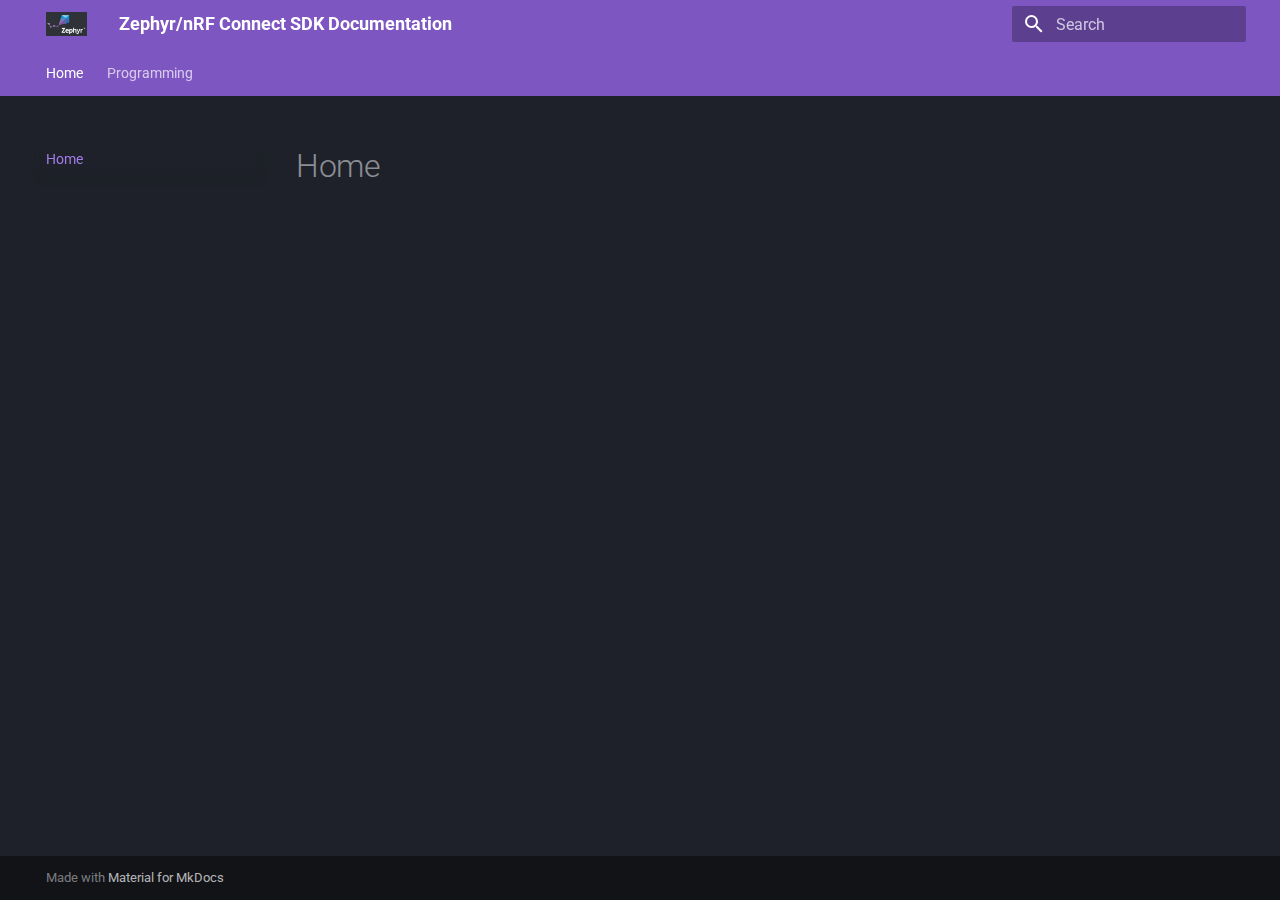
==== index.html @ dddaf0d5 "Deployed 29608a3 with MkDocs version: 1.6.1" ====
<!doctype html>
<html lang="en" class="no-js">
  <head>
    
      <meta charset="utf-8">
      <meta name="viewport" content="width=device-width,initial-scale=1">
      
      
      
      
      
        <link rel="next" href="programming/">
      
      
      <link rel="icon" href="assets/images/favicon.png">
      <meta name="generator" content="mkdocs-1.6.1, mkdocs-material-9.6.5">
    
    
      
        <title>Zephyr/nRF Connect SDK Documentation</title>
      
    
    
      <link rel="stylesheet" href="assets/stylesheets/main.8608ea7d.min.css">
      
        
        <link rel="stylesheet" href="assets/stylesheets/palette.06af60db.min.css">
      
      


    
    
      
    
    
      
        
        
        <link rel="preconnect" href="https://fonts.gstatic.com" crossorigin>
        <link rel="stylesheet" href="https://fonts.googleapis.com/css?family=Roboto:300,300i,400,400i,700,700i%7CRoboto+Mono:400,400i,700,700i&display=fallback">
        <style>:root{--md-text-font:"Roboto";--md-code-font:"Roboto Mono"}</style>
      
    
    
    <script>__md_scope=new URL(".",location),__md_hash=e=>[...e].reduce(((e,_)=>(e<<5)-e+_.charCodeAt(0)),0),__md_get=(e,_=localStorage,t=__md_scope)=>JSON.parse(_.getItem(t.pathname+"."+e)),__md_set=(e,_,t=localStorage,a=__md_scope)=>{try{t.setItem(a.pathname+"."+e,JSON.stringify(_))}catch(e){}}</script>
    
      

    
    
    
  </head>
  
  
    
    
    
    
    
    <body dir="ltr" data-md-color-scheme="slate" data-md-color-primary="deep-purple" data-md-color-accent="teal">
  
    
    <input class="md-toggle" data-md-toggle="drawer" type="checkbox" id="__drawer" autocomplete="off">
    <input class="md-toggle" data-md-toggle="search" type="checkbox" id="__search" autocomplete="off">
    <label class="md-overlay" for="__drawer"></label>
    <div data-md-component="skip">
      
    </div>
    <div data-md-component="announce">
      
    </div>
    
    
      

<header class="md-header" data-md-component="header">
  <nav class="md-header__inner md-grid" aria-label="Header">
    <a href="." title="Zephyr/nRF Connect SDK Documentation" class="md-header__button md-logo" aria-label="Zephyr/nRF Connect SDK Documentation" data-md-component="logo">
      
  <img src="assets/zephyr.jpg" alt="logo">

    </a>
    <label class="md-header__button md-icon" for="__drawer">
      
      <svg xmlns="http://www.w3.org/2000/svg" viewBox="0 0 24 24"><path d="M3 6h18v2H3zm0 5h18v2H3zm0 5h18v2H3z"/></svg>
    </label>
    <div class="md-header__title" data-md-component="header-title">
      <div class="md-header__ellipsis">
        <div class="md-header__topic">
          <span class="md-ellipsis">
            Zephyr/nRF Connect SDK Documentation
          </span>
        </div>
        <div class="md-header__topic" data-md-component="header-topic">
          <span class="md-ellipsis">
            
              Home
            
          </span>
        </div>
      </div>
    </div>
    
      
    
    
    
    
      <label class="md-header__button md-icon" for="__search">
        
        <svg xmlns="http://www.w3.org/2000/svg" viewBox="0 0 24 24"><path d="M9.5 3A6.5 6.5 0 0 1 16 9.5c0 1.61-.59 3.09-1.56 4.23l.27.27h.79l5 5-1.5 1.5-5-5v-.79l-.27-.27A6.52 6.52 0 0 1 9.5 16 6.5 6.5 0 0 1 3 9.5 6.5 6.5 0 0 1 9.5 3m0 2C7 5 5 7 5 9.5S7 14 9.5 14 14 12 14 9.5 12 5 9.5 5"/></svg>
      </label>
      <div class="md-search" data-md-component="search" role="dialog">
  <label class="md-search__overlay" for="__search"></label>
  <div class="md-search__inner" role="search">
    <form class="md-search__form" name="search">
      <input type="text" class="md-search__input" name="query" aria-label="Search" placeholder="Search" autocapitalize="off" autocorrect="off" autocomplete="off" spellcheck="false" data-md-component="search-query" required>
      <label class="md-search__icon md-icon" for="__search">
        
        <svg xmlns="http://www.w3.org/2000/svg" viewBox="0 0 24 24"><path d="M9.5 3A6.5 6.5 0 0 1 16 9.5c0 1.61-.59 3.09-1.56 4.23l.27.27h.79l5 5-1.5 1.5-5-5v-.79l-.27-.27A6.52 6.52 0 0 1 9.5 16 6.5 6.5 0 0 1 3 9.5 6.5 6.5 0 0 1 9.5 3m0 2C7 5 5 7 5 9.5S7 14 9.5 14 14 12 14 9.5 12 5 9.5 5"/></svg>
        
        <svg xmlns="http://www.w3.org/2000/svg" viewBox="0 0 24 24"><path d="M20 11v2H8l5.5 5.5-1.42 1.42L4.16 12l7.92-7.92L13.5 5.5 8 11z"/></svg>
      </label>
      <nav class="md-search__options" aria-label="Search">
        
        <button type="reset" class="md-search__icon md-icon" title="Clear" aria-label="Clear" tabindex="-1">
          
          <svg xmlns="http://www.w3.org/2000/svg" viewBox="0 0 24 24"><path d="M19 6.41 17.59 5 12 10.59 6.41 5 5 6.41 10.59 12 5 17.59 6.41 19 12 13.41 17.59 19 19 17.59 13.41 12z"/></svg>
        </button>
      </nav>
      
    </form>
    <div class="md-search__output">
      <div class="md-search__scrollwrap" tabindex="0" data-md-scrollfix>
        <div class="md-search-result" data-md-component="search-result">
          <div class="md-search-result__meta">
            Initializing search
          </div>
          <ol class="md-search-result__list" role="presentation"></ol>
        </div>
      </div>
    </div>
  </div>
</div>
    
    
  </nav>
  
</header>
    
    <div class="md-container" data-md-component="container">
      
      
        
          
            
<nav class="md-tabs" aria-label="Tabs" data-md-component="tabs">
  <div class="md-grid">
    <ul class="md-tabs__list">
      
        
  
  
    
  
  
    <li class="md-tabs__item md-tabs__item--active">
      <a href="." class="md-tabs__link">
        
  
    
  
  Home

      </a>
    </li>
  

      
        
  
  
  
    <li class="md-tabs__item">
      <a href="programming/" class="md-tabs__link">
        
  
    
  
  Programming

      </a>
    </li>
  

      
    </ul>
  </div>
</nav>
          
        
      
      <main class="md-main" data-md-component="main">
        <div class="md-main__inner md-grid">
          
            
              
              <div class="md-sidebar md-sidebar--primary" data-md-component="sidebar" data-md-type="navigation" >
                <div class="md-sidebar__scrollwrap">
                  <div class="md-sidebar__inner">
                    


  


  

<nav class="md-nav md-nav--primary md-nav--lifted md-nav--integrated" aria-label="Navigation" data-md-level="0">
  <label class="md-nav__title" for="__drawer">
    <a href="." title="Zephyr/nRF Connect SDK Documentation" class="md-nav__button md-logo" aria-label="Zephyr/nRF Connect SDK Documentation" data-md-component="logo">
      
  <img src="assets/zephyr.jpg" alt="logo">

    </a>
    Zephyr/nRF Connect SDK Documentation
  </label>
  
  <ul class="md-nav__list" data-md-scrollfix>
    
      
      
  
  
    
  
  
  
    <li class="md-nav__item md-nav__item--active">
      
      <input class="md-nav__toggle md-toggle" type="checkbox" id="__toc">
      
      
      
      <a href="." class="md-nav__link md-nav__link--active">
        
  
  <span class="md-ellipsis">
    Home
    
  </span>
  

      </a>
      
    </li>
  

    
      
      
  
  
  
  
    <li class="md-nav__item">
      <a href="programming/" class="md-nav__link">
        
  
  <span class="md-ellipsis">
    Programming
    
  </span>
  

      </a>
    </li>
  

    
  </ul>
</nav>
                  </div>
                </div>
              </div>
            
            
          
          
            <div class="md-content" data-md-component="content">
              <article class="md-content__inner md-typeset">
                
                  



  <h1>Home</h1>














                
              </article>
            </div>
          
          
<script>var target=document.getElementById(location.hash.slice(1));target&&target.name&&(target.checked=target.name.startsWith("__tabbed_"))</script>
        </div>
        
      </main>
      
        <footer class="md-footer">
  
  <div class="md-footer-meta md-typeset">
    <div class="md-footer-meta__inner md-grid">
      <div class="md-copyright">
  
  
    Made with
    <a href="https://squidfunk.github.io/mkdocs-material/" target="_blank" rel="noopener">
      Material for MkDocs
    </a>
  
</div>
      
    </div>
  </div>
</footer>
      
    </div>
    <div class="md-dialog" data-md-component="dialog">
      <div class="md-dialog__inner md-typeset"></div>
    </div>
    
    
    <script id="__config" type="application/json">{"base": ".", "features": ["navigation.tabs", "navigation.expand", "toc.integrate", "content.code.copy", "content.code.select"], "search": "assets/javascripts/workers/search.f8cc74c7.min.js", "translations": {"clipboard.copied": "Copied to clipboard", "clipboard.copy": "Copy to clipboard", "search.result.more.one": "1 more on this page", "search.result.more.other": "# more on this page", "search.result.none": "No matching documents", "search.result.one": "1 matching document", "search.result.other": "# matching documents", "search.result.placeholder": "Type to start searching", "search.result.term.missing": "Missing", "select.version": "Select version"}}</script>
    
    
      <script src="assets/javascripts/bundle.f1b6f286.min.js"></script>
      
    
  </body>
</html>
---- assets/stylesheets/main.8608ea7d.min.css ----
@charset "UTF-8";html{-webkit-text-size-adjust:none;-moz-text-size-adjust:none;text-size-adjust:none;box-sizing:border-box}*,:after,:before{box-sizing:inherit}@media (prefers-reduced-motion){*,:after,:before{transition:none!important}}body{margin:0}a,button,input,label{-webkit-tap-highlight-color:transparent}a{color:inherit;text-decoration:none}hr{border:0;box-sizing:initial;display:block;height:.05rem;overflow:visible;padding:0}small{font-size:80%}sub,sup{line-height:1em}img{border-style:none}table{border-collapse:initial;border-spacing:0}td,th{font-weight:400;vertical-align:top}button{background:#0000;border:0;font-family:inherit;font-size:inherit;margin:0;padding:0}input{border:0;outline:none}:root{--md-primary-fg-color:#4051b5;--md-primary-fg-color--light:#5d6cc0;--md-primary-fg-color--dark:#303fa1;--md-primary-bg-color:#fff;--md-primary-bg-color--light:#ffffffb3;--md-accent-fg-color:#526cfe;--md-accent-fg-color--transparent:#526cfe1a;--md-accent-bg-color:#fff;--md-accent-bg-color--light:#ffffffb3}[data-md-color-scheme=default]{color-scheme:light}[data-md-color-scheme=default] img[src$="#gh-dark-mode-only"],[data-md-color-scheme=default] img[src$="#only-dark"]{display:none}:root,[data-md-color-scheme=default]{--md-hue:225deg;--md-default-fg-color:#000000de;--md-default-fg-color--light:#0000008a;--md-default-fg-color--lighter:#00000052;--md-default-fg-color--lightest:#00000012;--md-default-bg-color:#fff;--md-default-bg-color--light:#ffffffb3;--md-default-bg-color--lighter:#ffffff4d;--md-default-bg-color--lightest:#ffffff1f;--md-code-fg-color:#36464e;--md-code-bg-color:#f5f5f5;--md-code-hl-color:#4287ff;--md-code-hl-color--light:#4287ff1a;--md-code-hl-number-color:#d52a2a;--md-code-hl-special-color:#db1457;--md-code-hl-function-color:#a846b9;--md-code-hl-constant-color:#6e59d9;--md-code-hl-keyword-color:#3f6ec6;--md-code-hl-string-color:#1c7d4d;--md-code-hl-name-color:var(--md-code-fg-color);--md-code-hl-operator-color:var(--md-default-fg-color--light);--md-code-hl-punctuation-color:var(--md-default-fg-color--light);--md-code-hl-comment-color:var(--md-default-fg-color--light);--md-code-hl-generic-color:var(--md-default-fg-color--light);--md-code-hl-variable-color:var(--md-default-fg-color--light);--md-typeset-color:var(--md-default-fg-color);--md-typeset-a-color:var(--md-primary-fg-color);--md-typeset-del-color:#f5503d26;--md-typeset-ins-color:#0bd57026;--md-typeset-kbd-color:#fafafa;--md-typeset-kbd-accent-color:#fff;--md-typeset-kbd-border-color:#b8b8b8;--md-typeset-mark-color:#ffff0080;--md-typeset-table-color:#0000001f;--md-typeset-table-color--light:rgba(0,0,0,.035);--md-admonition-fg-color:var(--md-default-fg-color);--md-admonition-bg-color:var(--md-default-bg-color);--md-warning-fg-color:#000000de;--md-warning-bg-color:#ff9;--md-footer-fg-color:#fff;--md-footer-fg-color--light:#ffffffb3;--md-footer-fg-color--lighter:#ffffff73;--md-footer-bg-color:#000000de;--md-footer-bg-color--dark:#00000052;--md-shadow-z1:0 0.2rem 0.5rem #0000000d,0 0 0.05rem #0000001a;--md-shadow-z2:0 0.2rem 0.5rem #0000001a,0 0 0.05rem #00000040;--md-shadow-z3:0 0.2rem 0.5rem #0003,0 0 0.05rem #00000059}.md-icon svg{fill:currentcolor;display:block;height:1.2rem;width:1.2rem}body{-webkit-font-smoothing:antialiased;-moz-osx-font-smoothing:grayscale;--md-text-font-family:var(--md-text-font,_),-apple-system,BlinkMacSystemFont,Helvetica,Arial,sans-serif;--md-code-font-family:var(--md-code-font,_),SFMono-Regular,Consolas,Menlo,monospace}aside,body,input{font-feature-settings:"kern","liga";color:var(--md-typeset-color);font-family:var(--md-text-font-family)}code,kbd,pre{font-feature-settings:"kern";font-family:var(--md-code-font-family)}:root{--md-typeset-table-sort-icon:url('data:image/svg+xml;charset=utf-8,<svg xmlns="http://www.w3.org/2000/svg" viewBox="0 0 24 24"><path d="m18 21-4-4h3V7h-3l4-4 4 4h-3v10h3M2 19v-2h10v2M2 13v-2h7v2M2 7V5h4v2z"/></svg>');--md-typeset-table-sort-icon--asc:url('data:image/svg+xml;charset=utf-8,<svg xmlns="http://www.w3.org/2000/svg" viewBox="0 0 24 24"><path d="M19 17h3l-4 4-4-4h3V3h2M2 17h10v2H2M6 5v2H2V5m0 6h7v2H2z"/></svg>');--md-typeset-table-sort-icon--desc:url('data:image/svg+xml;charset=utf-8,<svg xmlns="http://www.w3.org/2000/svg" viewBox="0 0 24 24"><path d="M19 7h3l-4-4-4 4h3v14h2M2 17h10v2H2M6 5v2H2V5m0 6h7v2H2z"/></svg>')}.md-typeset{-webkit-print-color-adjust:exact;color-adjust:exact;font-size:.8rem;line-height:1.6;overflow-wrap:break-word}@media print{.md-typeset{font-size:.68rem}}.md-typeset blockquote,.md-typeset dl,.md-typeset figure,.md-typeset ol,.md-typeset pre,.md-typeset ul{margin-bottom:1em;margin-top:1em}.md-typeset h1{color:var(--md-default-fg-color--light);font-size:2em;line-height:1.3;margin:0 0 1.25em}.md-typeset h1,.md-typeset h2{font-weight:300;letter-spacing:-.01em}.md-typeset h2{font-size:1.5625em;line-height:1.4;margin:1.6em 0 .64em}.md-typeset h3{font-size:1.25em;font-weight:400;letter-spacing:-.01em;line-height:1.5;margin:1.6em 0 .8em}.md-typeset h2+h3{margin-top:.8em}.md-typeset h4{font-weight:700;letter-spacing:-.01em;margin:1em 0}.md-typeset h5,.md-typeset h6{color:var(--md-default-fg-color--light);font-size:.8em;font-weight:700;letter-spacing:-.01em;margin:1.25em 0}.md-typeset h5{text-transform:uppercase}.md-typeset h5 code{text-transform:none}.md-typeset hr{border-bottom:.05rem solid var(--md-default-fg-color--lightest);display:flow-root;margin:1.5em 0}.md-typeset a{color:var(--md-typeset-a-color);word-break:break-word}.md-typeset a,.md-typeset a:before{transition:color 125ms}.md-typeset a:focus,.md-typeset a:hover{color:var(--md-accent-fg-color)}.md-typeset a:focus code,.md-typeset a:hover code{background-color:var(--md-accent-fg-color--transparent)}.md-typeset a code{color:currentcolor;transition:background-color 125ms}.md-typeset a.focus-visible{outline-color:var(--md-accent-fg-color);outline-offset:.2rem}.md-typeset code,.md-typeset kbd,.md-typeset pre{color:var(--md-code-fg-color);direction:ltr;font-variant-ligatures:none}@media print{.md-typeset code,.md-typeset kbd,.md-typeset pre{white-space:pre-wrap}}.md-typeset code{background-color:var(--md-code-bg-color);border-radius:.1rem;-webkit-box-decoration-break:clone;box-decoration-break:clone;font-size:.85em;padding:0 .2941176471em;word-break:break-word}.md-typeset code:not(.focus-visible){-webkit-tap-highlight-color:transparent;outline:none}.md-typeset pre{display:flow-root;line-height:1.4;position:relative}.md-typeset pre>code{-webkit-box-decoration-break:slice;box-decoration-break:slice;box-shadow:none;display:block;margin:0;outline-color:var(--md-accent-fg-color);overflow:auto;padding:.7720588235em 1.1764705882em;scrollbar-color:var(--md-default-fg-color--lighter) #0000;scrollbar-width:thin;touch-action:auto;word-break:normal}.md-typeset pre>code:hover{scrollbar-color:var(--md-accent-fg-color) #0000}.md-typeset pre>code::-webkit-scrollbar{height:.2rem;width:.2rem}.md-typeset pre>code::-webkit-scrollbar-thumb{background-color:var(--md-default-fg-color--lighter)}.md-typeset pre>code::-webkit-scrollbar-thumb:hover{background-color:var(--md-accent-fg-color)}.md-typeset kbd{background-color:var(--md-typeset-kbd-color);border-radius:.1rem;box-shadow:0 .1rem 0 .05rem var(--md-typeset-kbd-border-color),0 .1rem 0 var(--md-typeset-kbd-border-color),0 -.1rem .2rem var(--md-typeset-kbd-accent-color) inset;color:var(--md-default-fg-color);display:inline-block;font-size:.75em;padding:0 .6666666667em;vertical-align:text-top;word-break:break-word}.md-typeset mark{background-color:var(--md-typeset-mark-color);-webkit-box-decoration-break:clone;box-decoration-break:clone;color:inherit;word-break:break-word}.md-typeset abbr{border-bottom:.05rem dotted var(--md-default-fg-color--light);cursor:help;text-decoration:none}.md-typeset small{opacity:.75}[dir=ltr] .md-typeset sub,[dir=ltr] .md-typeset sup{margin-left:.078125em}[dir=rtl] .md-typeset sub,[dir=rtl] .md-typeset sup{margin-right:.078125em}[dir=ltr] .md-typeset blockquote{padding-left:.6rem}[dir=rtl] .md-typeset blockquote{padding-right:.6rem}[dir=ltr] .md-typeset blockquote{border-left:.2rem solid var(--md-default-fg-color--lighter)}[dir=rtl] .md-typeset blockquote{border-right:.2rem solid var(--md-default-fg-color--lighter)}.md-typeset blockquote{color:var(--md-default-fg-color--light);margin-left:0;margin-right:0}.md-typeset ul{list-style-type:disc}.md-typeset ul[type]{list-style-type:revert-layer}[dir=ltr] .md-typeset ol,[dir=ltr] .md-typeset ul{margin-left:.625em}[dir=rtl] .md-typeset ol,[dir=rtl] .md-typeset ul{margin-right:.625em}.md-typeset ol,.md-typeset ul{padding:0}.md-typeset ol:not([hidden]),.md-typeset ul:not([hidden]){display:flow-root}.md-typeset ol ol,.md-typeset ul ol{list-style-type:lower-alpha}.md-typeset ol ol ol,.md-typeset ul ol ol{list-style-type:lower-roman}.md-typeset ol ol ol ol,.md-typeset ul ol ol ol{list-style-type:upper-alpha}.md-typeset ol ol ol ol ol,.md-typeset ul ol ol ol ol{list-style-type:upper-roman}.md-typeset ol[type],.md-typeset ul[type]{list-style-type:revert-layer}[dir=ltr] .md-typeset ol li,[dir=ltr] .md-typeset ul li{margin-left:1.25em}[dir=rtl] .md-typeset ol li,[dir=rtl] .md-typeset ul li{margin-right:1.25em}.md-typeset ol li,.md-typeset ul li{margin-bottom:.5em}.md-typeset ol li blockquote,.md-typeset ol li p,.md-typeset ul li blockquote,.md-typeset ul li p{margin:.5em 0}.md-typeset ol li:last-child,.md-typeset ul li:last-child{margin-bottom:0}[dir=ltr] .md-typeset ol li ol,[dir=ltr] .md-typeset ol li ul,[dir=ltr] .md-typeset ul li ol,[dir=ltr] .md-typeset ul li ul{margin-left:.625em}[dir=rtl] .md-typeset ol li ol,[dir=rtl] .md-typeset ol li ul,[dir=rtl] .md-typeset ul li ol,[dir=rtl] .md-typeset ul li ul{margin-right:.625em}.md-typeset ol li ol,.md-typeset ol li ul,.md-typeset ul li ol,.md-typeset ul li ul{margin-bottom:.5em;margin-top:.5em}[dir=ltr] .md-typeset dd{margin-left:1.875em}[dir=rtl] .md-typeset dd{margin-right:1.875em}.md-typeset dd{margin-bottom:1.5em;margin-top:1em}.md-typeset img,.md-typeset svg,.md-typeset video{height:auto;max-width:100%}.md-typeset img[align=left]{margin:1em 1em 1em 0}.md-typeset img[align=right]{margin:1em 0 1em 1em}.md-typeset img[align]:only-child{margin-top:0}.md-typeset figure{display:flow-root;margin:1em auto;max-width:100%;text-align:center;width:-moz-fit-content;width:fit-content}.md-typeset figure img{display:block;margin:0 auto}.md-typeset figcaption{font-style:italic;margin:1em auto;max-width:24rem}.md-typeset iframe{max-width:100%}.md-typeset table:not([class]){background-color:var(--md-default-bg-color);border:.05rem solid var(--md-typeset-table-color);border-radius:.1rem;display:inline-block;font-size:.64rem;max-width:100%;overflow:auto;touch-action:auto}@media print{.md-typeset table:not([class]){display:table}}.md-typeset table:not([class])+*{margin-top:1.5em}.md-typeset table:not([class]) td>:first-child,.md-typeset table:not([class]) th>:first-child{margin-top:0}.md-typeset table:not([class]) td>:last-child,.md-typeset table:not([class]) th>:last-child{margin-bottom:0}.md-typeset table:not([class]) td:not([align]),.md-typeset table:not([class]) th:not([align]){text-align:left}[dir=rtl] .md-typeset table:not([class]) td:not([align]),[dir=rtl] .md-typeset table:not([class]) th:not([align]){text-align:right}.md-typeset table:not([class]) th{font-weight:700;min-width:5rem;padding:.9375em 1.25em;vertical-align:top}.md-typeset table:not([class]) td{border-top:.05rem solid var(--md-typeset-table-color);padding:.9375em 1.25em;vertical-align:top}.md-typeset table:not([class]) tbody tr{transition:background-color 125ms}.md-typeset table:not([class]) tbody tr:hover{background-color:var(--md-typeset-table-color--light);box-shadow:0 .05rem 0 var(--md-default-bg-color) inset}.md-typeset table:not([class]) a{word-break:normal}.md-typeset table th[role=columnheader]{cursor:pointer}[dir=ltr] .md-typeset table th[role=columnheader]:after{margin-left:.5em}[dir=rtl] .md-typeset table th[role=columnheader]:after{margin-right:.5em}.md-typeset table th[role=columnheader]:after{content:"";display:inline-block;height:1.2em;-webkit-mask-image:var(--md-typeset-table-sort-icon);mask-image:var(--md-typeset-table-sort-icon);-webkit-mask-repeat:no-repeat;mask-repeat:no-repeat;-webkit-mask-size:contain;mask-size:contain;transition:background-color 125ms;vertical-align:text-bottom;width:1.2em}.md-typeset table th[role=columnheader]:hover:after{background-color:var(--md-default-fg-color--lighter)}.md-typeset table th[role=columnheader][aria-sort=ascending]:after{background-color:var(--md-default-fg-color--light);-webkit-mask-image:var(--md-typeset-table-sort-icon--asc);mask-image:var(--md-typeset-table-sort-icon--asc)}.md-typeset table th[role=columnheader][aria-sort=descending]:after{background-color:var(--md-default-fg-color--light);-webkit-mask-image:var(--md-typeset-table-sort-icon--desc);mask-image:var(--md-typeset-table-sort-icon--desc)}.md-typeset__scrollwrap{margin:1em -.8rem;overflow-x:auto;touch-action:auto}.md-typeset__table{display:inline-block;margin-bottom:.5em;padding:0 .8rem}@media print{.md-typeset__table{display:block}}html .md-typeset__table table{display:table;margin:0;overflow:hidden;width:100%}@media screen and (max-width:44.984375em){.md-content__inner>pre{margin:1em -.8rem}.md-content__inner>pre code{border-radius:0}}.md-typeset .md-author{border-radius:100%;display:block;flex-shrink:0;height:1.6rem;overflow:hidden;position:relative;transition:color 125ms,transform 125ms;width:1.6rem}.md-typeset .md-author img{display:block}.md-typeset .md-author--more{background:var(--md-default-fg-color--lightest);color:var(--md-default-fg-color--lighter);font-size:.6rem;font-weight:700;line-height:1.6rem;text-align:center}.md-typeset .md-author--long{height:2.4rem;width:2.4rem}.md-typeset a.md-author{transform:scale(1)}.md-typeset a.md-author img{border-radius:100%;filter:grayscale(100%) opacity(75%);transition:filter 125ms}.md-typeset a.md-author:focus,.md-typeset a.md-author:hover{transform:scale(1.1);z-index:1}.md-typeset a.md-author:focus img,.md-typeset a.md-author:hover img{filter:grayscale(0)}.md-banner{background-color:var(--md-footer-bg-color);color:var(--md-footer-fg-color);overflow:auto}@media print{.md-banner{display:none}}.md-banner--warning{background-color:var(--md-warning-bg-color);color:var(--md-warning-fg-color)}.md-banner__inner{font-size:.7rem;margin:.6rem auto;padding:0 .8rem}[dir=ltr] .md-banner__button{float:right}[dir=rtl] .md-banner__button{float:left}.md-banner__button{color:inherit;cursor:pointer;transition:opacity .25s}.no-js .md-banner__button{display:none}.md-banner__button:hover{opacity:.7}html{font-size:125%;height:100%;overflow-x:hidden}@media screen and (min-width:100em){html{font-size:137.5%}}@media screen and (min-width:125em){html{font-size:150%}}body{background-color:var(--md-default-bg-color);display:flex;flex-direction:column;font-size:.5rem;min-height:100%;position:relative;width:100%}@media print{body{display:block}}@media screen and (max-width:59.984375em){body[data-md-scrolllock]{position:fixed}}.md-grid{margin-left:auto;margin-right:auto;max-width:61rem}.md-container{display:flex;flex-direction:column;flex-grow:1}@media print{.md-container{display:block}}.md-main{flex-grow:1}.md-main__inner{display:flex;height:100%;margin-top:1.5rem}.md-ellipsis{overflow:hidden;text-overflow:ellipsis}.md-toggle{display:none}.md-option{height:0;opacity:0;position:absolute;width:0}.md-option:checked+label:not([hidden]){display:block}.md-option.focus-visible+label{outline-color:var(--md-accent-fg-color);outline-style:auto}.md-skip{background-color:var(--md-default-fg-color);border-radius:.1rem;color:var(--md-default-bg-color);font-size:.64rem;margin:.5rem;opacity:0;outline-color:var(--md-accent-fg-color);padding:.3rem .5rem;position:fixed;transform:translateY(.4rem);z-index:-1}.md-skip:focus{opacity:1;transform:translateY(0);transition:transform .25s cubic-bezier(.4,0,.2,1),opacity 175ms 75ms;z-index:10}@page{margin:25mm}:root{--md-clipboard-icon:url('data:image/svg+xml;charset=utf-8,<svg xmlns="http://www.w3.org/2000/svg" viewBox="0 0 24 24"><path d="M19 21H8V7h11m0-2H8a2 2 0 0 0-2 2v14a2 2 0 0 0 2 2h11a2 2 0 0 0 2-2V7a2 2 0 0 0-2-2m-3-4H4a2 2 0 0 0-2 2v14h2V3h12z"/></svg>')}.md-clipboard{border-radius:.1rem;color:var(--md-default-fg-color--lightest);cursor:pointer;height:1.5em;outline-color:var(--md-accent-fg-color);outline-offset:.1rem;position:absolute;right:.5em;top:.5em;transition:color .25s;width:1.5em;z-index:1}@media print{.md-clipboard{display:none}}.md-clipboard:not(.focus-visible){-webkit-tap-highlight-color:transparent;outline:none}:hover>.md-clipboard{color:var(--md-default-fg-color--light)}.md-clipboard:focus,.md-clipboard:hover{color:var(--md-accent-fg-color)}.md-clipboard:after{background-color:currentcolor;content:"";display:block;height:1.125em;margin:0 auto;-webkit-mask-image:var(--md-clipboard-icon);mask-image:var(--md-clipboard-icon);-webkit-mask-position:center;mask-position:center;-webkit-mask-repeat:no-repeat;mask-repeat:no-repeat;-webkit-mask-size:contain;mask-size:contain;width:1.125em}.md-clipboard--inline{cursor:pointer}.md-clipboard--inline code{transition:color .25s,background-color .25s}.md-clipboard--inline:focus code,.md-clipboard--inline:hover code{background-color:var(--md-accent-fg-color--transparent);color:var(--md-accent-fg-color)}.md-typeset .md-code__content{display:grid}@keyframes consent{0%{opacity:0;transform:translateY(100%)}to{opacity:1;transform:translateY(0)}}@keyframes overlay{0%{opacity:0}to{opacity:1}}.md-consent__overlay{animation:overlay .25s both;-webkit-backdrop-filter:blur(.1rem);backdrop-filter:blur(.1rem);background-color:#0000008a;height:100%;opacity:1;position:fixed;top:0;width:100%;z-index:5}.md-consent__inner{animation:consent .5s cubic-bezier(.1,.7,.1,1) both;background-color:var(--md-default-bg-color);border:0;border-radius:.1rem;bottom:0;box-shadow:0 0 .2rem #0000001a,0 .2rem .4rem #0003;max-height:100%;overflow:auto;padding:0;position:fixed;width:100%;z-index:5}.md-consent__form{padding:.8rem}.md-consent__settings{display:none;margin:1em 0}input:checked+.md-consent__settings{display:block}.md-consent__controls{margin-bottom:.8rem}.md-typeset .md-consent__controls .md-button{display:inline}@media screen and (max-width:44.984375em){.md-typeset .md-consent__controls .md-button{display:block;margin-top:.4rem;text-align:center;width:100%}}.md-consent label{cursor:pointer}.md-content{flex-grow:1;min-width:0}.md-content__inner{margin:0 .8rem 1.2rem;padding-top:.6rem}@media screen and (min-width:76.25em){[dir=ltr] .md-sidebar--primary:not([hidden])~.md-content>.md-content__inner{margin-left:1.2rem}[dir=ltr] .md-sidebar--secondary:not([hidden])~.md-content>.md-content__inner,[dir=rtl] .md-sidebar--primary:not([hidden])~.md-content>.md-content__inner{margin-right:1.2rem}[dir=rtl] .md-sidebar--secondary:not([hidden])~.md-content>.md-content__inner{margin-left:1.2rem}}.md-content__inner:before{content:"";display:block;height:.4rem}.md-content__inner>:last-child{margin-bottom:0}[dir=ltr] .md-content__button{float:right}[dir=rtl] .md-content__button{float:left}[dir=ltr] .md-content__button{margin-left:.4rem}[dir=rtl] .md-content__button{margin-right:.4rem}.md-content__button{margin:.4rem 0;padding:0}@media print{.md-content__button{display:none}}.md-typeset .md-content__button{color:var(--md-default-fg-color--lighter)}.md-content__button svg{display:inline;vertical-align:top}[dir=rtl] .md-content__button svg{transform:scaleX(-1)}[dir=ltr] .md-dialog{right:.8rem}[dir=rtl] .md-dialog{left:.8rem}.md-dialog{background-color:var(--md-default-fg-color);border-radius:.1rem;bottom:.8rem;box-shadow:var(--md-shadow-z3);min-width:11.1rem;opacity:0;padding:.4rem .6rem;pointer-events:none;position:fixed;transform:translateY(100%);transition:transform 0ms .4s,opacity .4s;z-index:4}@media print{.md-dialog{display:none}}.md-dialog--active{opacity:1;pointer-events:auto;transform:translateY(0);transition:transform .4s cubic-bezier(.075,.85,.175,1),opacity .4s}.md-dialog__inner{color:var(--md-default-bg-color);font-size:.7rem}.md-feedback{margin:2em 0 1em;text-align:center}.md-feedback fieldset{border:none;margin:0;padding:0}.md-feedback__title{font-weight:700;margin:1em auto}.md-feedback__inner{position:relative}.md-feedback__list{display:flex;flex-wrap:wrap;place-content:baseline center;position:relative}.md-feedback__list:hover .md-icon:not(:disabled){color:var(--md-default-fg-color--lighter)}:disabled .md-feedback__list{min-height:1.8rem}.md-feedback__icon{color:var(--md-default-fg-color--light);cursor:pointer;flex-shrink:0;margin:0 .1rem;transition:color 125ms}.md-feedback__icon:not(:disabled).md-icon:hover{color:var(--md-accent-fg-color)}.md-feedback__icon:disabled{color:var(--md-default-fg-color--lightest);pointer-events:none}.md-feedback__note{opacity:0;position:relative;transform:translateY(.4rem);transition:transform .4s cubic-bezier(.1,.7,.1,1),opacity .15s}.md-feedback__note>*{margin:0 auto;max-width:16rem}:disabled .md-feedback__note{opacity:1;transform:translateY(0)}@media print{.md-feedback{display:none}}.md-footer{background-color:var(--md-footer-bg-color);color:var(--md-footer-fg-color)}@media print{.md-footer{display:none}}.md-footer__inner{justify-content:space-between;overflow:auto;padding:.2rem}.md-footer__inner:not([hidden]){display:flex}.md-footer__link{align-items:end;display:flex;flex-grow:0.01;margin-bottom:.4rem;margin-top:1rem;max-width:100%;outline-color:var(--md-accent-fg-color);overflow:hidden;transition:opacity .25s}.md-footer__link:focus,.md-footer__link:hover{opacity:.7}[dir=rtl] .md-footer__link svg{transform:scaleX(-1)}@media screen and (max-width:44.984375em){.md-footer__link--prev{flex-shrink:0}.md-footer__link--prev .md-footer__title{display:none}}[dir=ltr] .md-footer__link--next{margin-left:auto}[dir=rtl] .md-footer__link--next{margin-right:auto}.md-footer__link--next{text-align:right}[dir=rtl] .md-footer__link--next{text-align:left}.md-footer__title{flex-grow:1;font-size:.9rem;margin-bottom:.7rem;max-width:calc(100% - 2.4rem);padding:0 1rem;white-space:nowrap}.md-footer__button{margin:.2rem;padding:.4rem}.md-footer__direction{font-size:.64rem;opacity:.7}.md-footer-meta{background-color:var(--md-footer-bg-color--dark)}.md-footer-meta__inner{display:flex;flex-wrap:wrap;justify-content:space-between;padding:.2rem}html .md-footer-meta.md-typeset a{color:var(--md-footer-fg-color--light)}html .md-footer-meta.md-typeset a:focus,html .md-footer-meta.md-typeset a:hover{color:var(--md-footer-fg-color)}.md-copyright{color:var(--md-footer-fg-color--lighter);font-size:.64rem;margin:auto .6rem;padding:.4rem 0;width:100%}@media screen and (min-width:45em){.md-copyright{width:auto}}.md-copyright__highlight{color:var(--md-footer-fg-color--light)}.md-social{display:inline-flex;gap:.2rem;margin:0 .4rem;padding:.2rem 0 .6rem}@media screen and (min-width:45em){.md-social{padding:.6rem 0}}.md-social__link{display:inline-block;height:1.6rem;text-align:center;width:1.6rem}.md-social__link:before{line-height:1.9}.md-social__link svg{fill:currentcolor;max-height:.8rem;vertical-align:-25%}.md-typeset .md-button{border:.1rem solid;border-radius:.1rem;color:var(--md-primary-fg-color);cursor:pointer;display:inline-block;font-weight:700;padding:.625em 2em;transition:color 125ms,background-color 125ms,border-color 125ms}.md-typeset .md-button--primary{background-color:var(--md-primary-fg-color);border-color:var(--md-primary-fg-color);color:var(--md-primary-bg-color)}.md-typeset .md-button:focus,.md-typeset .md-button:hover{background-color:var(--md-accent-fg-color);border-color:var(--md-accent-fg-color);color:var(--md-accent-bg-color)}[dir=ltr] .md-typeset .md-input{border-top-left-radius:.1rem}[dir=ltr] .md-typeset .md-input,[dir=rtl] .md-typeset .md-input{border-top-right-radius:.1rem}[dir=rtl] .md-typeset .md-input{border-top-left-radius:.1rem}.md-typeset .md-input{border-bottom:.1rem solid var(--md-default-fg-color--lighter);box-shadow:var(--md-shadow-z1);font-size:.8rem;height:1.8rem;padding:0 .6rem;transition:border .25s,box-shadow .25s}.md-typeset .md-input:focus,.md-typeset .md-input:hover{border-bottom-color:var(--md-accent-fg-color);box-shadow:var(--md-shadow-z2)}.md-typeset .md-input--stretch{width:100%}.md-header{background-color:var(--md-primary-fg-color);box-shadow:0 0 .2rem #0000,0 .2rem .4rem #0000;color:var(--md-primary-bg-color);display:block;left:0;position:sticky;right:0;top:0;z-index:4}@media print{.md-header{display:none}}.md-header[hidden]{transform:translateY(-100%);transition:transform .25s cubic-bezier(.8,0,.6,1),box-shadow .25s}.md-header--shadow{box-shadow:0 0 .2rem #0000001a,0 .2rem .4rem #0003;transition:transform .25s cubic-bezier(.1,.7,.1,1),box-shadow .25s}.md-header__inner{align-items:center;display:flex;padding:0 .2rem}.md-header__button{color:currentcolor;cursor:pointer;margin:.2rem;outline-color:var(--md-accent-fg-color);padding:.4rem;position:relative;transition:opacity .25s;vertical-align:middle;z-index:1}.md-header__button:hover{opacity:.7}.md-header__button:not([hidden]){display:inline-block}.md-header__button:not(.focus-visible){-webkit-tap-highlight-color:transparent;outline:none}.md-header__button.md-logo{margin:.2rem;padding:.4rem}@media screen and (max-width:76.234375em){.md-header__button.md-logo{display:none}}.md-header__button.md-logo img,.md-header__button.md-logo svg{fill:currentcolor;display:block;height:1.2rem;width:auto}@media screen and (min-width:60em){.md-header__button[for=__search]{display:none}}.no-js .md-header__button[for=__search]{display:none}[dir=rtl] .md-header__button[for=__search] svg{transform:scaleX(-1)}@media screen and (min-width:76.25em){.md-header__button[for=__drawer]{display:none}}.md-header__topic{display:flex;max-width:100%;position:absolute;transition:transform .4s cubic-bezier(.1,.7,.1,1),opacity .15s;white-space:nowrap}.md-header__topic+.md-header__topic{opacity:0;pointer-events:none;transform:translateX(1.25rem);transition:transform .4s cubic-bezier(1,.7,.1,.1),opacity .15s;z-index:-1}[dir=rtl] .md-header__topic+.md-header__topic{transform:translateX(-1.25rem)}.md-header__topic:first-child{font-weight:700}[dir=ltr] .md-header__title{margin-left:1rem;margin-right:.4rem}[dir=rtl] .md-header__title{margin-left:.4rem;margin-right:1rem}.md-header__title{flex-grow:1;font-size:.9rem;height:2.4rem;line-height:2.4rem}.md-header__title--active .md-header__topic{opacity:0;pointer-events:none;transform:translateX(-1.25rem);transition:transform .4s cubic-bezier(1,.7,.1,.1),opacity .15s;z-index:-1}[dir=rtl] .md-header__title--active .md-header__topic{transform:translateX(1.25rem)}.md-header__title--active .md-header__topic+.md-header__topic{opacity:1;pointer-events:auto;transform:translateX(0);transition:transform .4s cubic-bezier(.1,.7,.1,1),opacity .15s;z-index:0}.md-header__title>.md-header__ellipsis{height:100%;position:relative;width:100%}.md-header__option{display:flex;flex-shrink:0;max-width:100%;transition:max-width 0ms .25s,opacity .25s .25s;white-space:nowrap}[data-md-toggle=search]:checked~.md-header .md-header__option{max-width:0;opacity:0;transition:max-width 0ms,opacity 0ms}.md-header__option>input{bottom:0}.md-header__source{display:none}@media screen and (min-width:60em){[dir=ltr] .md-header__source{margin-left:1rem}[dir=rtl] .md-header__source{margin-right:1rem}.md-header__source{display:block;max-width:11.7rem;width:11.7rem}}@media screen and (min-width:76.25em){[dir=ltr] .md-header__source{margin-left:1.4rem}[dir=rtl] .md-header__source{margin-right:1.4rem}}.md-meta{color:var(--md-default-fg-color--light);font-size:.7rem;line-height:1.3}.md-meta__list{display:inline-flex;flex-wrap:wrap;list-style:none;margin:0;padding:0}.md-meta__item:not(:last-child):after{content:"·";margin-left:.2rem;margin-right:.2rem}.md-meta__link{color:var(--md-typeset-a-color)}.md-meta__link:focus,.md-meta__link:hover{color:var(--md-accent-fg-color)}.md-draft{background-color:#ff1744;border-radius:.125em;color:#fff;display:inline-block;font-weight:700;padding-left:.5714285714em;padding-right:.5714285714em}:root{--md-nav-icon--prev:url('data:image/svg+xml;charset=utf-8,<svg xmlns="http://www.w3.org/2000/svg" viewBox="0 0 24 24"><path d="M20 11v2H8l5.5 5.5-1.42 1.42L4.16 12l7.92-7.92L13.5 5.5 8 11z"/></svg>');--md-nav-icon--next:url('data:image/svg+xml;charset=utf-8,<svg xmlns="http://www.w3.org/2000/svg" viewBox="0 0 24 24"><path d="M8.59 16.58 13.17 12 8.59 7.41 10 6l6 6-6 6z"/></svg>');--md-toc-icon:url('data:image/svg+xml;charset=utf-8,<svg xmlns="http://www.w3.org/2000/svg" viewBox="0 0 24 24"><path d="M3 9h14V7H3zm0 4h14v-2H3zm0 4h14v-2H3zm16 0h2v-2h-2zm0-10v2h2V7zm0 6h2v-2h-2z"/></svg>')}.md-nav{font-size:.7rem;line-height:1.3}.md-nav__title{color:var(--md-default-fg-color--light);display:block;font-weight:700;overflow:hidden;padding:0 .6rem;text-overflow:ellipsis}.md-nav__title .md-nav__button{display:none}.md-nav__title .md-nav__button img{height:100%;width:auto}.md-nav__title .md-nav__button.md-logo img,.md-nav__title .md-nav__button.md-logo svg{fill:currentcolor;display:block;height:2.4rem;max-width:100%;object-fit:contain;width:auto}.md-nav__list{list-style:none;margin:0;padding:0}.md-nav__link{align-items:flex-start;display:flex;gap:.4rem;margin-top:.625em;scroll-snap-align:start;transition:color 125ms}.md-nav__link--passed{color:var(--md-default-fg-color--light)}.md-nav__item .md-nav__link--active,.md-nav__item .md-nav__link--active code{color:var(--md-typeset-a-color)}.md-nav__link .md-ellipsis{position:relative}[dir=ltr] .md-nav__link .md-icon:last-child{margin-left:auto}[dir=rtl] .md-nav__link .md-icon:last-child{margin-right:auto}.md-nav__link svg{fill:currentcolor;flex-shrink:0;height:1.3em;position:relative}.md-nav__link[for]:focus,.md-nav__link[for]:hover,.md-nav__link[href]:focus,.md-nav__link[href]:hover{color:var(--md-accent-fg-color);cursor:pointer}.md-nav__link.focus-visible{outline-color:var(--md-accent-fg-color);outline-offset:.2rem}.md-nav--primary .md-nav__link[for=__toc]{display:none}.md-nav--primary .md-nav__link[for=__toc] .md-icon:after{background-color:currentcolor;display:block;height:100%;-webkit-mask-image:var(--md-toc-icon);mask-image:var(--md-toc-icon);width:100%}.md-nav--primary .md-nav__link[for=__toc]~.md-nav{display:none}.md-nav__container>.md-nav__link{margin-top:0}.md-nav__container>.md-nav__link:first-child{flex-grow:1;min-width:0}.md-nav__icon{flex-shrink:0}.md-nav__source{display:none}@media screen and (max-width:76.234375em){.md-nav--primary,.md-nav--primary .md-nav{background-color:var(--md-default-bg-color);display:flex;flex-direction:column;height:100%;left:0;position:absolute;right:0;top:0;z-index:1}.md-nav--primary .md-nav__item,.md-nav--primary .md-nav__title{font-size:.8rem;line-height:1.5}.md-nav--primary .md-nav__title{background-color:var(--md-default-fg-color--lightest);color:var(--md-default-fg-color--light);cursor:pointer;height:5.6rem;line-height:2.4rem;padding:3rem .8rem .2rem;position:relative;white-space:nowrap}[dir=ltr] .md-nav--primary .md-nav__title .md-nav__icon{left:.4rem}[dir=rtl] .md-nav--primary .md-nav__title .md-nav__icon{right:.4rem}.md-nav--primary .md-nav__title .md-nav__icon{display:block;height:1.2rem;margin:.2rem;position:absolute;top:.4rem;width:1.2rem}.md-nav--primary .md-nav__title .md-nav__icon:after{background-color:currentcolor;content:"";display:block;height:100%;-webkit-mask-image:var(--md-nav-icon--prev);mask-image:var(--md-nav-icon--prev);-webkit-mask-position:center;mask-position:center;-webkit-mask-repeat:no-repeat;mask-repeat:no-repeat;-webkit-mask-size:contain;mask-size:contain;width:100%}.md-nav--primary .md-nav__title~.md-nav__list{background-color:var(--md-default-bg-color);box-shadow:0 .05rem 0 var(--md-default-fg-color--lightest) inset;overflow-y:auto;scroll-snap-type:y mandatory;touch-action:pan-y}.md-nav--primary .md-nav__title~.md-nav__list>:first-child{border-top:0}.md-nav--primary .md-nav__title[for=__drawer]{background-color:var(--md-primary-fg-color);color:var(--md-primary-bg-color);font-weight:700}.md-nav--primary .md-nav__title .md-logo{display:block;left:.2rem;margin:.2rem;padding:.4rem;position:absolute;right:.2rem;top:.2rem}.md-nav--primary .md-nav__list{flex:1}.md-nav--primary .md-nav__item{border-top:.05rem solid var(--md-default-fg-color--lightest)}.md-nav--primary .md-nav__item--active>.md-nav__link{color:var(--md-typeset-a-color)}.md-nav--primary .md-nav__item--active>.md-nav__link:focus,.md-nav--primary .md-nav__item--active>.md-nav__link:hover{color:var(--md-accent-fg-color)}.md-nav--primary .md-nav__link{margin-top:0;padding:.6rem .8rem}.md-nav--primary .md-nav__link svg{margin-top:.1em}.md-nav--primary .md-nav__link>.md-nav__link{padding:0}[dir=ltr] .md-nav--primary .md-nav__link .md-nav__icon{margin-right:-.2rem}[dir=rtl] .md-nav--primary .md-nav__link .md-nav__icon{margin-left:-.2rem}.md-nav--primary .md-nav__link .md-nav__icon{font-size:1.2rem;height:1.2rem;width:1.2rem}.md-nav--primary .md-nav__link .md-nav__icon:after{background-color:currentcolor;content:"";display:block;height:100%;-webkit-mask-image:var(--md-nav-icon--next);mask-image:var(--md-nav-icon--next);-webkit-mask-position:center;mask-position:center;-webkit-mask-repeat:no-repeat;mask-repeat:no-repeat;-webkit-mask-size:contain;mask-size:contain;width:100%}[dir=rtl] .md-nav--primary .md-nav__icon:after{transform:scale(-1)}.md-nav--primary .md-nav--secondary .md-nav{background-color:initial;position:static}[dir=ltr] .md-nav--primary .md-nav--secondary .md-nav .md-nav__link{padding-left:1.4rem}[dir=rtl] .md-nav--primary .md-nav--secondary .md-nav .md-nav__link{padding-right:1.4rem}[dir=ltr] .md-nav--primary .md-nav--secondary .md-nav .md-nav .md-nav__link{padding-left:2rem}[dir=rtl] .md-nav--primary .md-nav--secondary .md-nav .md-nav .md-nav__link{padding-right:2rem}[dir=ltr] .md-nav--primary .md-nav--secondary .md-nav .md-nav .md-nav .md-nav__link{padding-left:2.6rem}[dir=rtl] .md-nav--primary .md-nav--secondary .md-nav .md-nav .md-nav .md-nav__link{padding-right:2.6rem}[dir=ltr] .md-nav--primary .md-nav--secondary .md-nav .md-nav .md-nav .md-nav .md-nav__link{padding-left:3.2rem}[dir=rtl] .md-nav--primary .md-nav--secondary .md-nav .md-nav .md-nav .md-nav .md-nav__link{padding-right:3.2rem}.md-nav--secondary{background-color:initial}.md-nav__toggle~.md-nav{display:flex;opacity:0;transform:translateX(100%);transition:transform .25s cubic-bezier(.8,0,.6,1),opacity 125ms 50ms}[dir=rtl] .md-nav__toggle~.md-nav{transform:translateX(-100%)}.md-nav__toggle:checked~.md-nav{opacity:1;transform:translateX(0);transition:transform .25s cubic-bezier(.4,0,.2,1),opacity 125ms 125ms}.md-nav__toggle:checked~.md-nav>.md-nav__list{-webkit-backface-visibility:hidden;backface-visibility:hidden}}@media screen and (max-width:59.984375em){.md-nav--primary .md-nav__link[for=__toc]{display:flex}.md-nav--primary .md-nav__link[for=__toc] .md-icon:after{content:""}.md-nav--primary .md-nav__link[for=__toc]+.md-nav__link{display:none}.md-nav--primary .md-nav__link[for=__toc]~.md-nav{display:flex}.md-nav__source{background-color:var(--md-primary-fg-color--dark);color:var(--md-primary-bg-color);display:block;padding:0 .2rem}}@media screen and (min-width:60em) and (max-width:76.234375em){.md-nav--integrated .md-nav__link[for=__toc]{display:flex}.md-nav--integrated .md-nav__link[for=__toc] .md-icon:after{content:""}.md-nav--integrated .md-nav__link[for=__toc]+.md-nav__link{display:none}.md-nav--integrated .md-nav__link[for=__toc]~.md-nav{display:flex}}@media screen and (min-width:60em){.md-nav{margin-bottom:-.4rem}.md-nav--secondary .md-nav__title{background:var(--md-default-bg-color);box-shadow:0 0 .4rem .4rem var(--md-default-bg-color);position:sticky;top:0;z-index:1}.md-nav--secondary .md-nav__title[for=__toc]{scroll-snap-align:start}.md-nav--secondary .md-nav__title .md-nav__icon{display:none}[dir=ltr] .md-nav--secondary .md-nav__list{padding-left:.6rem}[dir=rtl] .md-nav--secondary .md-nav__list{padding-right:.6rem}.md-nav--secondary .md-nav__list{padding-bottom:.4rem}[dir=ltr] .md-nav--secondary .md-nav__item>.md-nav__link{margin-right:.4rem}[dir=rtl] .md-nav--secondary .md-nav__item>.md-nav__link{margin-left:.4rem}}@media screen and (min-width:76.25em){.md-nav{margin-bottom:-.4rem;transition:max-height .25s cubic-bezier(.86,0,.07,1)}.md-nav--primary .md-nav__title{background:var(--md-default-bg-color);box-shadow:0 0 .4rem .4rem var(--md-default-bg-color);position:sticky;top:0;z-index:1}.md-nav--primary .md-nav__title[for=__drawer]{scroll-snap-align:start}.md-nav--primary .md-nav__title .md-nav__icon{display:none}[dir=ltr] .md-nav--primary .md-nav__list{padding-left:.6rem}[dir=rtl] .md-nav--primary .md-nav__list{padding-right:.6rem}.md-nav--primary .md-nav__list{padding-bottom:.4rem}[dir=ltr] .md-nav--primary .md-nav__item>.md-nav__link{margin-right:.4rem}[dir=rtl] .md-nav--primary .md-nav__item>.md-nav__link{margin-left:.4rem}.md-nav__toggle~.md-nav{display:grid;grid-template-rows:minmax(.4rem,0fr);opacity:0;transition:grid-template-rows .25s cubic-bezier(.86,0,.07,1),opacity .25s,visibility 0ms .25s;visibility:collapse}.md-nav__toggle~.md-nav>.md-nav__list{overflow:hidden}.md-nav__toggle.md-toggle--indeterminate~.md-nav,.md-nav__toggle:checked~.md-nav{grid-template-rows:minmax(.4rem,1fr);opacity:1;transition:grid-template-rows .25s cubic-bezier(.86,0,.07,1),opacity .15s .1s,visibility 0ms;visibility:visible}.md-nav__toggle.md-toggle--indeterminate~.md-nav{transition:none}.md-nav__item--nested>.md-nav>.md-nav__title{display:none}.md-nav__item--section{display:block;margin:1.25em 0}.md-nav__item--section:last-child{margin-bottom:0}.md-nav__item--section>.md-nav__link{font-weight:700}.md-nav__item--section>.md-nav__link[for]{color:var(--md-default-fg-color--light)}.md-nav__item--section>.md-nav__link:not(.md-nav__container){pointer-events:none}.md-nav__item--section>.md-nav__link .md-icon,.md-nav__item--section>.md-nav__link>[for]{display:none}[dir=ltr] .md-nav__item--section>.md-nav{margin-left:-.6rem}[dir=rtl] .md-nav__item--section>.md-nav{margin-right:-.6rem}.md-nav__item--section>.md-nav{display:block;opacity:1;visibility:visible}.md-nav__item--section>.md-nav>.md-nav__list>.md-nav__item{padding:0}.md-nav__icon{border-radius:100%;height:.9rem;transition:background-color .25s;width:.9rem}.md-nav__icon:hover{background-color:var(--md-accent-fg-color--transparent)}.md-nav__icon:after{background-color:currentcolor;border-radius:100%;content:"";display:inline-block;height:100%;-webkit-mask-image:var(--md-nav-icon--next);mask-image:var(--md-nav-icon--next);-webkit-mask-position:center;mask-position:center;-webkit-mask-repeat:no-repeat;mask-repeat:no-repeat;-webkit-mask-size:contain;mask-size:contain;transition:transform .25s;vertical-align:-.1rem;width:100%}[dir=rtl] .md-nav__icon:after{transform:rotate(180deg)}.md-nav__item--nested .md-nav__toggle:checked~.md-nav__link .md-nav__icon:after,.md-nav__item--nested .md-toggle--indeterminate~.md-nav__link .md-nav__icon:after{transform:rotate(90deg)}.md-nav--lifted>.md-nav__list>.md-nav__item,.md-nav--lifted>.md-nav__title{display:none}.md-nav--lifted>.md-nav__list>.md-nav__item--active{display:block}.md-nav--lifted>.md-nav__list>.md-nav__item--active>.md-nav__link{background:var(--md-default-bg-color);box-shadow:0 0 .4rem .4rem var(--md-default-bg-color);margin-top:0;position:sticky;top:0;z-index:1}.md-nav--lifted>.md-nav__list>.md-nav__item--active>.md-nav__link:not(.md-nav__container){pointer-events:none}.md-nav--lifted>.md-nav__list>.md-nav__item--active.md-nav__item--section{margin:0}[dir=ltr] .md-nav--lifted>.md-nav__list>.md-nav__item>.md-nav:not(.md-nav--secondary){margin-left:-.6rem}[dir=rtl] .md-nav--lifted>.md-nav__list>.md-nav__item>.md-nav:not(.md-nav--secondary){margin-right:-.6rem}.md-nav--lifted>.md-nav__list>.md-nav__item>[for]{color:var(--md-default-fg-color--light)}.md-nav--lifted .md-nav[data-md-level="1"]{grid-template-rows:minmax(.4rem,1fr);opacity:1;visibility:visible}[dir=ltr] .md-nav--integrated>.md-nav__list>.md-nav__item--active .md-nav--secondary{border-left:.05rem solid var(--md-primary-fg-color)}[dir=rtl] .md-nav--integrated>.md-nav__list>.md-nav__item--active .md-nav--secondary{border-right:.05rem solid var(--md-primary-fg-color)}.md-nav--integrated>.md-nav__list>.md-nav__item--active .md-nav--secondary{display:block;margin-bottom:1.25em;opacity:1;visibility:visible}.md-nav--integrated>.md-nav__list>.md-nav__item--active .md-nav--secondary>.md-nav__list{overflow:visible;padding-bottom:0}.md-nav--integrated>.md-nav__list>.md-nav__item--active .md-nav--secondary>.md-nav__title{display:none}}.md-pagination{font-size:.8rem;font-weight:700;gap:.4rem}.md-pagination,.md-pagination>*{align-items:center;display:flex;justify-content:center}.md-pagination>*{border-radius:.2rem;height:1.8rem;min-width:1.8rem;text-align:center}.md-pagination__current{background-color:var(--md-default-fg-color--lightest);color:var(--md-default-fg-color--light)}.md-pagination__link{transition:color 125ms,background-color 125ms}.md-pagination__link:focus,.md-pagination__link:hover{background-color:var(--md-accent-fg-color--transparent);color:var(--md-accent-fg-color)}.md-pagination__link:focus svg,.md-pagination__link:hover svg{color:var(--md-accent-fg-color)}.md-pagination__link.focus-visible{outline-color:var(--md-accent-fg-color);outline-offset:.2rem}.md-pagination__link svg{fill:currentcolor;color:var(--md-default-fg-color--lighter);display:block;max-height:100%;width:1.2rem}.md-post__back{border-bottom:.05rem solid var(--md-default-fg-color--lightest);margin-bottom:1.2rem;padding-bottom:1.2rem}@media screen and (max-width:76.234375em){.md-post__back{display:none}}[dir=rtl] .md-post__back svg{transform:scaleX(-1)}.md-post__authors{display:flex;flex-direction:column;gap:.6rem;margin:0 .6rem 1.2rem}.md-post .md-post__meta a{transition:color 125ms}.md-post .md-post__meta a:focus,.md-post .md-post__meta a:hover{color:var(--md-accent-fg-color)}.md-post__title{color:var(--md-default-fg-color--light);font-weight:700}.md-post--excerpt{margin-bottom:3.2rem}.md-post--excerpt .md-post__header{align-items:center;display:flex;gap:.6rem;min-height:1.6rem}.md-post--excerpt .md-post__authors{align-items:center;display:inline-flex;flex-direction:row;gap:.2rem;margin:0;min-height:2.4rem}[dir=ltr] .md-post--excerpt .md-post__meta .md-meta__list{margin-right:.4rem}[dir=rtl] .md-post--excerpt .md-post__meta .md-meta__list{margin-left:.4rem}.md-post--excerpt .md-post__content>:first-child{--md-scroll-margin:6rem;margin-top:0}.md-post>.md-nav--secondary{margin:1em 0}.md-profile{align-items:center;display:flex;font-size:.7rem;gap:.6rem;line-height:1.4;width:100%}.md-profile__description{flex-grow:1}.md-content--post{display:flex}@media screen and (max-width:76.234375em){.md-content--post{flex-flow:column-reverse}}.md-content--post>.md-content__inner{flex-grow:1;min-width:0}@media screen and (min-width:76.25em){[dir=ltr] .md-content--post>.md-content__inner{margin-left:1.2rem}[dir=rtl] .md-content--post>.md-content__inner{margin-right:1.2rem}}@media screen and (max-width:76.234375em){.md-sidebar.md-sidebar--post{padding:0;position:static;width:100%}.md-sidebar.md-sidebar--post .md-sidebar__scrollwrap{overflow:visible}.md-sidebar.md-sidebar--post .md-sidebar__inner{padding:0}.md-sidebar.md-sidebar--post .md-post__meta{margin-left:.6rem;margin-right:.6rem}.md-sidebar.md-sidebar--post .md-nav__item{border:none;display:inline}.md-sidebar.md-sidebar--post .md-nav__list{display:inline-flex;flex-wrap:wrap;gap:.6rem;padding-bottom:.6rem;padding-top:.6rem}.md-sidebar.md-sidebar--post .md-nav__link{padding:0}.md-sidebar.md-sidebar--post .md-nav{height:auto;margin-bottom:0;position:static}}:root{--md-progress-value:0;--md-progress-delay:400ms}.md-progress{background:var(--md-primary-bg-color);height:.075rem;opacity:min(clamp(0,var(--md-progress-value),1),clamp(0,100 - var(--md-progress-value),1));position:fixed;top:0;transform:scaleX(calc(var(--md-progress-value)*1%));transform-origin:left;transition:transform .5s cubic-bezier(.19,1,.22,1),opacity .25s var(--md-progress-delay);width:100%;z-index:4}:root{--md-search-result-icon:url('data:image/svg+xml;charset=utf-8,<svg xmlns="http://www.w3.org/2000/svg" viewBox="0 0 24 24"><path d="M14 2H6a2 2 0 0 0-2 2v16a2 2 0 0 0 2 2h7c-.41-.25-.8-.56-1.14-.9-.33-.33-.61-.7-.86-1.1H6V4h7v5h5v1.18c.71.16 1.39.43 2 .82V8zm6.31 16.9c1.33-2.11.69-4.9-1.4-6.22-2.11-1.33-4.91-.68-6.22 1.4-1.34 2.11-.69 4.89 1.4 6.22 1.46.93 3.32.93 4.79.02L22 23.39 23.39 22zm-3.81.1a2.5 2.5 0 0 1-2.5-2.5 2.5 2.5 0 0 1 2.5-2.5 2.5 2.5 0 0 1 2.5 2.5 2.5 2.5 0 0 1-2.5 2.5"/></svg>')}.md-search{position:relative}@media screen and (min-width:60em){.md-search{padding:.2rem 0}}.no-js .md-search{display:none}.md-search__overlay{opacity:0;z-index:1}@media screen and (max-width:59.984375em){[dir=ltr] .md-search__overlay{left:-2.2rem}[dir=rtl] .md-search__overlay{right:-2.2rem}.md-search__overlay{background-color:var(--md-default-bg-color);border-radius:1rem;height:2rem;overflow:hidden;pointer-events:none;position:absolute;top:-1rem;transform-origin:center;transition:transform .3s .1s,opacity .2s .2s;width:2rem}[data-md-toggle=search]:checked~.md-header .md-search__overlay{opacity:1;transition:transform .4s,opacity .1s}}@media screen and (min-width:60em){[dir=ltr] .md-search__overlay{left:0}[dir=rtl] .md-search__overlay{right:0}.md-search__overlay{background-color:#0000008a;cursor:pointer;height:0;position:fixed;top:0;transition:width 0ms .25s,height 0ms .25s,opacity .25s;width:0}[data-md-toggle=search]:checked~.md-header .md-search__overlay{height:200vh;opacity:1;transition:width 0ms,height 0ms,opacity .25s;width:100%}}@media screen and (max-width:29.984375em){[data-md-toggle=search]:checked~.md-header .md-search__overlay{transform:scale(45)}}@media screen and (min-width:30em) and (max-width:44.984375em){[data-md-toggle=search]:checked~.md-header .md-search__overlay{transform:scale(60)}}@media screen and (min-width:45em) and (max-width:59.984375em){[data-md-toggle=search]:checked~.md-header .md-search__overlay{transform:scale(75)}}.md-search__inner{-webkit-backface-visibility:hidden;backface-visibility:hidden}@media screen and (max-width:59.984375em){[dir=ltr] .md-search__inner{left:0}[dir=rtl] .md-search__inner{right:0}.md-search__inner{height:0;opacity:0;overflow:hidden;position:fixed;top:0;transform:translateX(5%);transition:width 0ms .3s,height 0ms .3s,transform .15s cubic-bezier(.4,0,.2,1) .15s,opacity .15s .15s;width:0;z-index:2}[dir=rtl] .md-search__inner{transform:translateX(-5%)}[data-md-toggle=search]:checked~.md-header .md-search__inner{height:100%;opacity:1;transform:translateX(0);transition:width 0ms 0ms,height 0ms 0ms,transform .15s cubic-bezier(.1,.7,.1,1) .15s,opacity .15s .15s;width:100%}}@media screen and (min-width:60em){[dir=ltr] .md-search__inner{float:right}[dir=rtl] .md-search__inner{float:left}.md-search__inner{padding:.1rem 0;position:relative;transition:width .25s cubic-bezier(.1,.7,.1,1);width:11.7rem}}@media screen and (min-width:60em) and (max-width:76.234375em){[data-md-toggle=search]:checked~.md-header .md-search__inner{width:23.4rem}}@media screen and (min-width:76.25em){[data-md-toggle=search]:checked~.md-header .md-search__inner{width:34.4rem}}.md-search__form{background-color:var(--md-default-bg-color);box-shadow:0 0 .6rem #0000;height:2.4rem;position:relative;transition:color .25s,background-color .25s;z-index:2}@media screen and (min-width:60em){.md-search__form{background-color:#00000042;border-radius:.1rem;height:1.8rem}.md-search__form:hover{background-color:#ffffff1f}}[data-md-toggle=search]:checked~.md-header .md-search__form{background-color:var(--md-default-bg-color);border-radius:.1rem .1rem 0 0;box-shadow:0 0 .6rem #00000012;color:var(--md-default-fg-color)}[dir=ltr] .md-search__input{padding-left:3.6rem;padding-right:2.2rem}[dir=rtl] .md-search__input{padding-left:2.2rem;padding-right:3.6rem}.md-search__input{background:#0000;font-size:.9rem;height:100%;position:relative;text-overflow:ellipsis;width:100%;z-index:2}.md-search__input::placeholder{transition:color .25s}.md-search__input::placeholder,.md-search__input~.md-search__icon{color:var(--md-default-fg-color--light)}.md-search__input::-ms-clear{display:none}@media screen and (max-width:59.984375em){.md-search__input{font-size:.9rem;height:2.4rem;width:100%}}@media screen and (min-width:60em){[dir=ltr] .md-search__input{padding-left:2.2rem}[dir=rtl] .md-search__input{padding-right:2.2rem}.md-search__input{color:inherit;font-size:.8rem}.md-search__input::placeholder{color:var(--md-primary-bg-color--light)}.md-search__input+.md-search__icon{color:var(--md-primary-bg-color)}[data-md-toggle=search]:checked~.md-header .md-search__input{text-overflow:clip}[data-md-toggle=search]:checked~.md-header .md-search__input+.md-search__icon{color:var(--md-default-fg-color--light)}[data-md-toggle=search]:checked~.md-header .md-search__input::placeholder{color:#0000}}.md-search__icon{cursor:pointer;display:inline-block;height:1.2rem;transition:color .25s,opacity .25s;width:1.2rem}.md-search__icon:hover{opacity:.7}[dir=ltr] .md-search__icon[for=__search]{left:.5rem}[dir=rtl] .md-search__icon[for=__search]{right:.5rem}.md-search__icon[for=__search]{position:absolute;top:.3rem;z-index:2}[dir=rtl] .md-search__icon[for=__search] svg{transform:scaleX(-1)}@media screen and (max-width:59.984375em){[dir=ltr] .md-search__icon[for=__search]{left:.8rem}[dir=rtl] .md-search__icon[for=__search]{right:.8rem}.md-search__icon[for=__search]{top:.6rem}.md-search__icon[for=__search] svg:first-child{display:none}}@media screen and (min-width:60em){.md-search__icon[for=__search]{pointer-events:none}.md-search__icon[for=__search] svg:last-child{display:none}}[dir=ltr] .md-search__options{right:.5rem}[dir=rtl] .md-search__options{left:.5rem}.md-search__options{pointer-events:none;position:absolute;top:.3rem;z-index:2}@media screen and (max-width:59.984375em){[dir=ltr] .md-search__options{right:.8rem}[dir=rtl] .md-search__options{left:.8rem}.md-search__options{top:.6rem}}[dir=ltr] .md-search__options>.md-icon{margin-left:.2rem}[dir=rtl] .md-search__options>.md-icon{margin-right:.2rem}.md-search__options>.md-icon{color:var(--md-default-fg-color--light);opacity:0;transform:scale(.75);transition:transform .15s cubic-bezier(.1,.7,.1,1),opacity .15s}.md-search__options>.md-icon:not(.focus-visible){-webkit-tap-highlight-color:transparent;outline:none}[data-md-toggle=search]:checked~.md-header .md-search__input:valid~.md-search__options>.md-icon{opacity:1;pointer-events:auto;transform:scale(1)}[data-md-toggle=search]:checked~.md-header .md-search__input:valid~.md-search__options>.md-icon:hover{opacity:.7}[dir=ltr] .md-search__suggest{padding-left:3.6rem;padding-right:2.2rem}[dir=rtl] .md-search__suggest{padding-left:2.2rem;padding-right:3.6rem}.md-search__suggest{align-items:center;color:var(--md-default-fg-color--lighter);display:flex;font-size:.9rem;height:100%;opacity:0;position:absolute;top:0;transition:opacity 50ms;white-space:nowrap;width:100%}@media screen and (min-width:60em){[dir=ltr] .md-search__suggest{padding-left:2.2rem}[dir=rtl] .md-search__suggest{padding-right:2.2rem}.md-search__suggest{font-size:.8rem}}[data-md-toggle=search]:checked~.md-header .md-search__suggest{opacity:1;transition:opacity .3s .1s}[dir=ltr] .md-search__output{border-bottom-left-radius:.1rem}[dir=ltr] .md-search__output,[dir=rtl] .md-search__output{border-bottom-right-radius:.1rem}[dir=rtl] .md-search__output{border-bottom-left-radius:.1rem}.md-search__output{overflow:hidden;position:absolute;width:100%;z-index:1}@media screen and (max-width:59.984375em){.md-search__output{bottom:0;top:2.4rem}}@media screen and (min-width:60em){.md-search__output{opacity:0;top:1.9rem;transition:opacity .4s}[data-md-toggle=search]:checked~.md-header .md-search__output{box-shadow:var(--md-shadow-z3);opacity:1}}.md-search__scrollwrap{-webkit-backface-visibility:hidden;backface-visibility:hidden;background-color:var(--md-default-bg-color);height:100%;overflow-y:auto;touch-action:pan-y}@media (-webkit-max-device-pixel-ratio:1),(max-resolution:1dppx){.md-search__scrollwrap{transform:translateZ(0)}}@media screen and (min-width:60em) and (max-width:76.234375em){.md-search__scrollwrap{width:23.4rem}}@media screen and (min-width:76.25em){.md-search__scrollwrap{width:34.4rem}}@media screen and (min-width:60em){.md-search__scrollwrap{max-height:0;scrollbar-color:var(--md-default-fg-color--lighter) #0000;scrollbar-width:thin}[data-md-toggle=search]:checked~.md-header .md-search__scrollwrap{max-height:75vh}.md-search__scrollwrap:hover{scrollbar-color:var(--md-accent-fg-color) #0000}.md-search__scrollwrap::-webkit-scrollbar{height:.2rem;width:.2rem}.md-search__scrollwrap::-webkit-scrollbar-thumb{background-color:var(--md-default-fg-color--lighter)}.md-search__scrollwrap::-webkit-scrollbar-thumb:hover{background-color:var(--md-accent-fg-color)}}.md-search-result{color:var(--md-default-fg-color);word-break:break-word}.md-search-result__meta{background-color:var(--md-default-fg-color--lightest);color:var(--md-default-fg-color--light);font-size:.64rem;line-height:1.8rem;padding:0 .8rem;scroll-snap-align:start}@media screen and (min-width:60em){[dir=ltr] .md-search-result__meta{padding-left:2.2rem}[dir=rtl] .md-search-result__meta{padding-right:2.2rem}}.md-search-result__list{list-style:none;margin:0;padding:0;-webkit-user-select:none;user-select:none}.md-search-result__item{box-shadow:0 -.05rem var(--md-default-fg-color--lightest)}.md-search-result__item:first-child{box-shadow:none}.md-search-result__link{display:block;outline:none;scroll-snap-align:start;transition:background-color .25s}.md-search-result__link:focus,.md-search-result__link:hover{background-color:var(--md-accent-fg-color--transparent)}.md-search-result__link:last-child p:last-child{margin-bottom:.6rem}.md-search-result__more>summary{cursor:pointer;display:block;outline:none;position:sticky;scroll-snap-align:start;top:0;z-index:1}.md-search-result__more>summary::marker{display:none}.md-search-result__more>summary::-webkit-details-marker{display:none}.md-search-result__more>summary>div{color:var(--md-typeset-a-color);font-size:.64rem;padding:.75em .8rem;transition:color .25s,background-color .25s}@media screen and (min-width:60em){[dir=ltr] .md-search-result__more>summary>div{padding-left:2.2rem}[dir=rtl] .md-search-result__more>summary>div{padding-right:2.2rem}}.md-search-result__more>summary:focus>div,.md-search-result__more>summary:hover>div{background-color:var(--md-accent-fg-color--transparent);color:var(--md-accent-fg-color)}.md-search-result__more[open]>summary{background-color:var(--md-default-bg-color)}.md-search-result__article{overflow:hidden;padding:0 .8rem;position:relative}@media screen and (min-width:60em){[dir=ltr] .md-search-result__article{padding-left:2.2rem}[dir=rtl] .md-search-result__article{padding-right:2.2rem}}[dir=ltr] .md-search-result__icon{left:0}[dir=rtl] .md-search-result__icon{right:0}.md-search-result__icon{color:var(--md-default-fg-color--light);height:1.2rem;margin:.5rem;position:absolute;width:1.2rem}@media screen and (max-width:59.984375em){.md-search-result__icon{display:none}}.md-search-result__icon:after{background-color:currentcolor;content:"";display:inline-block;height:100%;-webkit-mask-image:var(--md-search-result-icon);mask-image:var(--md-search-result-icon);-webkit-mask-position:center;mask-position:center;-webkit-mask-repeat:no-repeat;mask-repeat:no-repeat;-webkit-mask-size:contain;mask-size:contain;width:100%}[dir=rtl] .md-search-result__icon:after{transform:scaleX(-1)}.md-search-result .md-typeset{color:var(--md-default-fg-color--light);font-size:.64rem;line-height:1.6}.md-search-result .md-typeset h1{color:var(--md-default-fg-color);font-size:.8rem;font-weight:400;line-height:1.4;margin:.55rem 0}.md-search-result .md-typeset h1 mark{text-decoration:none}.md-search-result .md-typeset h2{color:var(--md-default-fg-color);font-size:.64rem;font-weight:700;line-height:1.6;margin:.5em 0}.md-search-result .md-typeset h2 mark{text-decoration:none}.md-search-result__terms{color:var(--md-default-fg-color);display:block;font-size:.64rem;font-style:italic;margin:.5em 0}.md-search-result mark{background-color:initial;color:var(--md-accent-fg-color);text-decoration:underline}.md-select{position:relative;z-index:1}.md-select__inner{background-color:var(--md-default-bg-color);border-radius:.1rem;box-shadow:var(--md-shadow-z2);color:var(--md-default-fg-color);left:50%;margin-top:.2rem;max-height:0;opacity:0;position:absolute;top:calc(100% - .2rem);transform:translate3d(-50%,.3rem,0);transition:transform .25s 375ms,opacity .25s .25s,max-height 0ms .5s}.md-select:focus-within .md-select__inner,.md-select:hover .md-select__inner{max-height:10rem;opacity:1;transform:translate3d(-50%,0,0);transition:transform .25s cubic-bezier(.1,.7,.1,1),opacity .25s,max-height 0ms}.md-select__inner:after{border-bottom:.2rem solid #0000;border-bottom-color:var(--md-default-bg-color);border-left:.2rem solid #0000;border-right:.2rem solid #0000;border-top:0;content:"";height:0;left:50%;margin-left:-.2rem;margin-top:-.2rem;position:absolute;top:0;width:0}.md-select__list{border-radius:.1rem;font-size:.8rem;list-style-type:none;margin:0;max-height:inherit;overflow:auto;padding:0}.md-select__item{line-height:1.8rem}[dir=ltr] .md-select__link{padding-left:.6rem;padding-right:1.2rem}[dir=rtl] .md-select__link{padding-left:1.2rem;padding-right:.6rem}.md-select__link{cursor:pointer;display:block;outline:none;scroll-snap-align:start;transition:background-color .25s,color .25s;width:100%}.md-select__link:focus,.md-select__link:hover{color:var(--md-accent-fg-color)}.md-select__link:focus{background-color:var(--md-default-fg-color--lightest)}.md-sidebar{align-self:flex-start;flex-shrink:0;padding:1.2rem 0;position:sticky;top:2.4rem;width:12.1rem}@media print{.md-sidebar{display:none}}@media screen and (max-width:76.234375em){[dir=ltr] .md-sidebar--primary{left:-12.1rem}[dir=rtl] .md-sidebar--primary{right:-12.1rem}.md-sidebar--primary{background-color:var(--md-default-bg-color);display:block;height:100%;position:fixed;top:0;transform:translateX(0);transition:transform .25s cubic-bezier(.4,0,.2,1),box-shadow .25s;width:12.1rem;z-index:5}[data-md-toggle=drawer]:checked~.md-container .md-sidebar--primary{box-shadow:var(--md-shadow-z3);transform:translateX(12.1rem)}[dir=rtl] [data-md-toggle=drawer]:checked~.md-container .md-sidebar--primary{transform:translateX(-12.1rem)}.md-sidebar--primary .md-sidebar__scrollwrap{bottom:0;left:0;margin:0;overflow:hidden;position:absolute;right:0;scroll-snap-type:none;top:0}}@media screen and (min-width:76.25em){.md-sidebar{height:0}.no-js .md-sidebar{height:auto}.md-header--lifted~.md-container .md-sidebar{top:4.8rem}}.md-sidebar--secondary{display:none;order:2}@media screen and (min-width:60em){.md-sidebar--secondary{height:0}.no-js .md-sidebar--secondary{height:auto}.md-sidebar--secondary:not([hidden]){display:block}.md-sidebar--secondary .md-sidebar__scrollwrap{touch-action:pan-y}}.md-sidebar__scrollwrap{scrollbar-gutter:stable;-webkit-backface-visibility:hidden;backface-visibility:hidden;margin:0 .2rem;overflow-y:auto;scrollbar-color:var(--md-default-fg-color--lighter) #0000;scrollbar-width:thin}.md-sidebar__scrollwrap::-webkit-scrollbar{height:.2rem;width:.2rem}.md-sidebar__scrollwrap:focus-within,.md-sidebar__scrollwrap:hover{scrollbar-color:var(--md-accent-fg-color) #0000}.md-sidebar__scrollwrap:focus-within::-webkit-scrollbar-thumb,.md-sidebar__scrollwrap:hover::-webkit-scrollbar-thumb{background-color:var(--md-default-fg-color--lighter)}.md-sidebar__scrollwrap:focus-within::-webkit-scrollbar-thumb:hover,.md-sidebar__scrollwrap:hover::-webkit-scrollbar-thumb:hover{background-color:var(--md-accent-fg-color)}@supports selector(::-webkit-scrollbar){.md-sidebar__scrollwrap{scrollbar-gutter:auto}[dir=ltr] .md-sidebar__inner{padding-right:calc(100% - 11.5rem)}[dir=rtl] .md-sidebar__inner{padding-left:calc(100% - 11.5rem)}}@media screen and (max-width:76.234375em){.md-overlay{background-color:#0000008a;height:0;opacity:0;position:fixed;top:0;transition:width 0ms .25s,height 0ms .25s,opacity .25s;width:0;z-index:5}[data-md-toggle=drawer]:checked~.md-overlay{height:100%;opacity:1;transition:width 0ms,height 0ms,opacity .25s;width:100%}}@keyframes facts{0%{height:0}to{height:.65rem}}@keyframes fact{0%{opacity:0;transform:translateY(100%)}50%{opacity:0}to{opacity:1;transform:translateY(0)}}:root{--md-source-forks-icon:url('data:image/svg+xml;charset=utf-8,<svg xmlns="http://www.w3.org/2000/svg" viewBox="0 0 16 16"><path d="M5 5.372v.878c0 .414.336.75.75.75h4.5a.75.75 0 0 0 .75-.75v-.878a2.25 2.25 0 1 1 1.5 0v.878a2.25 2.25 0 0 1-2.25 2.25h-1.5v2.128a2.251 2.251 0 1 1-1.5 0V8.5h-1.5A2.25 2.25 0 0 1 3.5 6.25v-.878a2.25 2.25 0 1 1 1.5 0M5 3.25a.75.75 0 1 0-1.5 0 .75.75 0 0 0 1.5 0m6.75.75a.75.75 0 1 0 0-1.5.75.75 0 0 0 0 1.5m-3 8.75a.75.75 0 1 0-1.5 0 .75.75 0 0 0 1.5 0"/></svg>');--md-source-repositories-icon:url('data:image/svg+xml;charset=utf-8,<svg xmlns="http://www.w3.org/2000/svg" viewBox="0 0 16 16"><path d="M2 2.5A2.5 2.5 0 0 1 4.5 0h8.75a.75.75 0 0 1 .75.75v12.5a.75.75 0 0 1-.75.75h-2.5a.75.75 0 0 1 0-1.5h1.75v-2h-8a1 1 0 0 0-.714 1.7.75.75 0 1 1-1.072 1.05A2.5 2.5 0 0 1 2 11.5Zm10.5-1h-8a1 1 0 0 0-1 1v6.708A2.5 2.5 0 0 1 4.5 9h8ZM5 12.25a.25.25 0 0 1 .25-.25h3.5a.25.25 0 0 1 .25.25v3.25a.25.25 0 0 1-.4.2l-1.45-1.087a.25.25 0 0 0-.3 0L5.4 15.7a.25.25 0 0 1-.4-.2Z"/></svg>');--md-source-stars-icon:url('data:image/svg+xml;charset=utf-8,<svg xmlns="http://www.w3.org/2000/svg" viewBox="0 0 16 16"><path d="M8 .25a.75.75 0 0 1 .673.418l1.882 3.815 4.21.612a.75.75 0 0 1 .416 1.279l-3.046 2.97.719 4.192a.751.751 0 0 1-1.088.791L8 12.347l-3.766 1.98a.75.75 0 0 1-1.088-.79l.72-4.194L.818 6.374a.75.75 0 0 1 .416-1.28l4.21-.611L7.327.668A.75.75 0 0 1 8 .25m0 2.445L6.615 5.5a.75.75 0 0 1-.564.41l-3.097.45 2.24 2.184a.75.75 0 0 1 .216.664l-.528 3.084 2.769-1.456a.75.75 0 0 1 .698 0l2.77 1.456-.53-3.084a.75.75 0 0 1 .216-.664l2.24-2.183-3.096-.45a.75.75 0 0 1-.564-.41z"/></svg>');--md-source-version-icon:url('data:image/svg+xml;charset=utf-8,<svg xmlns="http://www.w3.org/2000/svg" viewBox="0 0 16 16"><path d="M1 7.775V2.75C1 1.784 1.784 1 2.75 1h5.025c.464 0 .91.184 1.238.513l6.25 6.25a1.75 1.75 0 0 1 0 2.474l-5.026 5.026a1.75 1.75 0 0 1-2.474 0l-6.25-6.25A1.75 1.75 0 0 1 1 7.775m1.5 0c0 .066.026.13.073.177l6.25 6.25a.25.25 0 0 0 .354 0l5.025-5.025a.25.25 0 0 0 0-.354l-6.25-6.25a.25.25 0 0 0-.177-.073H2.75a.25.25 0 0 0-.25.25ZM6 5a1 1 0 1 1 0 2 1 1 0 0 1 0-2"/></svg>')}.md-source{-webkit-backface-visibility:hidden;backface-visibility:hidden;display:block;font-size:.65rem;line-height:1.2;outline-color:var(--md-accent-fg-color);transition:opacity .25s;white-space:nowrap}.md-source:hover{opacity:.7}.md-source__icon{display:inline-block;height:2.4rem;vertical-align:middle;width:2rem}[dir=ltr] .md-source__icon svg{margin-left:.6rem}[dir=rtl] .md-source__icon svg{margin-right:.6rem}.md-source__icon svg{margin-top:.6rem}[dir=ltr] .md-source__icon+.md-source__repository{padding-left:2rem}[dir=rtl] .md-source__icon+.md-source__repository{padding-right:2rem}[dir=ltr] .md-source__icon+.md-source__repository{margin-left:-2rem}[dir=rtl] .md-source__icon+.md-source__repository{margin-right:-2rem}[dir=ltr] .md-source__repository{margin-left:.6rem}[dir=rtl] .md-source__repository{margin-right:.6rem}.md-source__repository{display:inline-block;max-width:calc(100% - 1.2rem);overflow:hidden;text-overflow:ellipsis;vertical-align:middle}.md-source__facts{display:flex;font-size:.55rem;gap:.4rem;list-style-type:none;margin:.1rem 0 0;opacity:.75;overflow:hidden;padding:0;width:100%}.md-source__repository--active .md-source__facts{animation:facts .25s ease-in}.md-source__fact{overflow:hidden;text-overflow:ellipsis}.md-source__repository--active .md-source__fact{animation:fact .4s ease-out}[dir=ltr] .md-source__fact:before{margin-right:.1rem}[dir=rtl] .md-source__fact:before{margin-left:.1rem}.md-source__fact:before{background-color:currentcolor;content:"";display:inline-block;height:.6rem;-webkit-mask-position:center;mask-position:center;-webkit-mask-repeat:no-repeat;mask-repeat:no-repeat;-webkit-mask-size:contain;mask-size:contain;vertical-align:text-top;width:.6rem}.md-source__fact:nth-child(1n+2){flex-shrink:0}.md-source__fact--version:before{-webkit-mask-image:var(--md-source-version-icon);mask-image:var(--md-source-version-icon)}.md-source__fact--stars:before{-webkit-mask-image:var(--md-source-stars-icon);mask-image:var(--md-source-stars-icon)}.md-source__fact--forks:before{-webkit-mask-image:var(--md-source-forks-icon);mask-image:var(--md-source-forks-icon)}.md-source__fact--repositories:before{-webkit-mask-image:var(--md-source-repositories-icon);mask-image:var(--md-source-repositories-icon)}.md-source-file{margin:1em 0}[dir=ltr] .md-source-file__fact{margin-right:.6rem}[dir=rtl] .md-source-file__fact{margin-left:.6rem}.md-source-file__fact{align-items:center;color:var(--md-default-fg-color--light);display:inline-flex;font-size:.68rem;gap:.3rem}.md-source-file__fact .md-icon{flex-shrink:0;margin-bottom:.05rem}[dir=ltr] .md-source-file__fact .md-author{float:left}[dir=rtl] .md-source-file__fact .md-author{float:right}.md-source-file__fact .md-author{margin-right:.2rem}.md-source-file__fact svg{width:.9rem}:root{--md-status:url('data:image/svg+xml;charset=utf-8,<svg xmlns="http://www.w3.org/2000/svg" viewBox="0 0 24 24"><path d="M11 9h2V7h-2m1 13c-4.41 0-8-3.59-8-8s3.59-8 8-8 8 3.59 8 8-3.59 8-8 8m0-18A10 10 0 0 0 2 12a10 10 0 0 0 10 10 10 10 0 0 0 10-10A10 10 0 0 0 12 2m-1 15h2v-6h-2z"/></svg>');--md-status--new:url('data:image/svg+xml;charset=utf-8,<svg xmlns="http://www.w3.org/2000/svg" viewBox="0 0 24 24"><path d="m23 12-2.44-2.78.34-3.68-3.61-.82-1.89-3.18L12 3 8.6 1.54 6.71 4.72l-3.61.81.34 3.68L1 12l2.44 2.78-.34 3.69 3.61.82 1.89 3.18L12 21l3.4 1.46 1.89-3.18 3.61-.82-.34-3.68zm-10 5h-2v-2h2zm0-4h-2V7h2z"/></svg>');--md-status--deprecated:url('data:image/svg+xml;charset=utf-8,<svg xmlns="http://www.w3.org/2000/svg" viewBox="0 0 24 24"><path d="M9 3v1H4v2h1v13a2 2 0 0 0 2 2h10a2 2 0 0 0 2-2V6h1V4h-5V3zm0 5h2v9H9zm4 0h2v9h-2z"/></svg>');--md-status--encrypted:url('data:image/svg+xml;charset=utf-8,<svg xmlns="http://www.w3.org/2000/svg" viewBox="0 0 24 24"><path d="M12 1 3 5v6c0 5.55 3.84 10.74 9 12 5.16-1.26 9-6.45 9-12V5zm0 6c1.4 0 2.8 1.1 2.8 2.5V11c.6 0 1.2.6 1.2 1.3v3.5c0 .6-.6 1.2-1.3 1.2H9.2c-.6 0-1.2-.6-1.2-1.3v-3.5c0-.6.6-1.2 1.2-1.2V9.5C9.2 8.1 10.6 7 12 7m0 1.2c-.8 0-1.5.5-1.5 1.3V11h3V9.5c0-.8-.7-1.3-1.5-1.3"/></svg>')}.md-status:after{background-color:var(--md-default-fg-color--light);content:"";display:inline-block;height:1.125em;-webkit-mask-image:var(--md-status);mask-image:var(--md-status);-webkit-mask-position:center;mask-position:center;-webkit-mask-repeat:no-repeat;mask-repeat:no-repeat;-webkit-mask-size:contain;mask-size:contain;vertical-align:text-bottom;width:1.125em}.md-status:hover:after{background-color:currentcolor}.md-status--new:after{-webkit-mask-image:var(--md-status--new);mask-image:var(--md-status--new)}.md-status--deprecated:after{-webkit-mask-image:var(--md-status--deprecated);mask-image:var(--md-status--deprecated)}.md-status--encrypted:after{-webkit-mask-image:var(--md-status--encrypted);mask-image:var(--md-status--encrypted)}.md-tabs{background-color:var(--md-primary-fg-color);color:var(--md-primary-bg-color);display:block;line-height:1.3;overflow:auto;width:100%;z-index:3}@media print{.md-tabs{display:none}}@media screen and (max-width:76.234375em){.md-tabs{display:none}}.md-tabs[hidden]{pointer-events:none}[dir=ltr] .md-tabs__list{margin-left:.2rem}[dir=rtl] .md-tabs__list{margin-right:.2rem}.md-tabs__list{contain:content;display:flex;list-style:none;margin:0;overflow:auto;padding:0;scrollbar-width:none;white-space:nowrap}.md-tabs__list::-webkit-scrollbar{display:none}.md-tabs__item{height:2.4rem;padding-left:.6rem;padding-right:.6rem}.md-tabs__item--active .md-tabs__link{color:inherit;opacity:1}.md-tabs__link{-webkit-backface-visibility:hidden;backface-visibility:hidden;display:flex;font-size:.7rem;margin-top:.8rem;opacity:.7;outline-color:var(--md-accent-fg-color);outline-offset:.2rem;transition:transform .4s cubic-bezier(.1,.7,.1,1),opacity .25s}.md-tabs__link:focus,.md-tabs__link:hover{color:inherit;opacity:1}[dir=ltr] .md-tabs__link svg{margin-right:.4rem}[dir=rtl] .md-tabs__link svg{margin-left:.4rem}.md-tabs__link svg{fill:currentcolor;height:1.3em}.md-tabs__item:nth-child(2) .md-tabs__link{transition-delay:20ms}.md-tabs__item:nth-child(3) .md-tabs__link{transition-delay:40ms}.md-tabs__item:nth-child(4) .md-tabs__link{transition-delay:60ms}.md-tabs__item:nth-child(5) .md-tabs__link{transition-delay:80ms}.md-tabs__item:nth-child(6) .md-tabs__link{transition-delay:.1s}.md-tabs__item:nth-child(7) .md-tabs__link{transition-delay:.12s}.md-tabs__item:nth-child(8) .md-tabs__link{transition-delay:.14s}.md-tabs__item:nth-child(9) .md-tabs__link{transition-delay:.16s}.md-tabs__item:nth-child(10) .md-tabs__link{transition-delay:.18s}.md-tabs__item:nth-child(11) .md-tabs__link{transition-delay:.2s}.md-tabs__item:nth-child(12) .md-tabs__link{transition-delay:.22s}.md-tabs__item:nth-child(13) .md-tabs__link{transition-delay:.24s}.md-tabs__item:nth-child(14) .md-tabs__link{transition-delay:.26s}.md-tabs__item:nth-child(15) .md-tabs__link{transition-delay:.28s}.md-tabs__item:nth-child(16) .md-tabs__link{transition-delay:.3s}.md-tabs[hidden] .md-tabs__link{opacity:0;transform:translateY(50%);transition:transform 0ms .1s,opacity .1s}:root{--md-tag-icon:url('data:image/svg+xml;charset=utf-8,<svg xmlns="http://www.w3.org/2000/svg" viewBox="0 0 24 24"><path d="m5.41 21 .71-4h-4l.35-2h4l1.06-6h-4l.35-2h4l.71-4h2l-.71 4h6l.71-4h2l-.71 4h4l-.35 2h-4l-1.06 6h4l-.35 2h-4l-.71 4h-2l.71-4h-6l-.71 4zM9.53 9l-1.06 6h6l1.06-6z"/></svg>')}.md-typeset .md-tags:not([hidden]){display:inline-flex;flex-wrap:wrap;gap:.5em;margin-bottom:.75em;margin-top:-.125em}.md-typeset .md-tag{align-items:center;background:var(--md-default-fg-color--lightest);border-radius:2.4rem;display:inline-flex;font-size:.64rem;font-size:min(.8em,.64rem);font-weight:700;gap:.5em;letter-spacing:normal;line-height:1.6;padding:.3125em .78125em}.md-typeset .md-tag[href]{-webkit-tap-highlight-color:transparent;color:inherit;outline:none;transition:color 125ms,background-color 125ms}.md-typeset .md-tag[href]:focus,.md-typeset .md-tag[href]:hover{background-color:var(--md-accent-fg-color);color:var(--md-accent-bg-color)}[id]>.md-typeset .md-tag{vertical-align:text-top}.md-typeset .md-tag-icon:before{background-color:var(--md-default-fg-color--lighter);content:"";display:inline-block;height:1.2em;-webkit-mask-image:var(--md-tag-icon);mask-image:var(--md-tag-icon);-webkit-mask-position:center;mask-position:center;-webkit-mask-repeat:no-repeat;mask-repeat:no-repeat;-webkit-mask-size:contain;mask-size:contain;transition:background-color 125ms;vertical-align:text-bottom;width:1.2em}.md-typeset .md-tag-icon[href]:focus:before,.md-typeset .md-tag-icon[href]:hover:before{background-color:var(--md-accent-bg-color)}@keyframes pulse{0%{transform:scale(.95)}75%{transform:scale(1)}to{transform:scale(.95)}}:root{--md-annotation-bg-icon:url('data:image/svg+xml;charset=utf-8,<svg xmlns="http://www.w3.org/2000/svg" viewBox="0 0 24 24"><path d="M12 2A10 10 0 0 0 2 12a10 10 0 0 0 10 10 10 10 0 0 0 10-10A10 10 0 0 0 12 2"/></svg>');--md-annotation-icon:url('data:image/svg+xml;charset=utf-8,<svg xmlns="http://www.w3.org/2000/svg" viewBox="0 0 24 24"><path d="M17 13h-4v4h-2v-4H7v-2h4V7h2v4h4m-5-9A10 10 0 0 0 2 12a10 10 0 0 0 10 10 10 10 0 0 0 10-10A10 10 0 0 0 12 2"/></svg>')}.md-tooltip{-webkit-backface-visibility:hidden;backface-visibility:hidden;background-color:var(--md-default-bg-color);border-radius:.1rem;box-shadow:var(--md-shadow-z2);color:var(--md-default-fg-color);font-family:var(--md-text-font-family);left:clamp(var(--md-tooltip-0,0rem) + .8rem,var(--md-tooltip-x),100vw + var(--md-tooltip-0,0rem) + .8rem - var(--md-tooltip-width) - 2 * .8rem);max-width:calc(100vw - 1.6rem);opacity:0;position:absolute;top:var(--md-tooltip-y);transform:translateY(-.4rem);transition:transform 0ms .25s,opacity .25s,z-index .25s;width:var(--md-tooltip-width);z-index:0}.md-tooltip--active{opacity:1;transform:translateY(0);transition:transform .25s cubic-bezier(.1,.7,.1,1),opacity .25s,z-index 0ms;z-index:2}.md-tooltip--inline{font-weight:700;-webkit-user-select:none;user-select:none;width:auto}.md-tooltip--inline:not(.md-tooltip--active){transform:translateY(.2rem) scale(.9)}.md-tooltip--inline .md-tooltip__inner{font-size:.5rem;padding:.2rem .4rem}[hidden]+.md-tooltip--inline{display:none}.focus-visible>.md-tooltip,.md-tooltip:target{outline:var(--md-accent-fg-color) auto}.md-tooltip__inner{font-size:.64rem;padding:.8rem}.md-tooltip__inner.md-typeset>:first-child{margin-top:0}.md-tooltip__inner.md-typeset>:last-child{margin-bottom:0}.md-annotation{font-style:normal;font-weight:400;outline:none;text-align:initial;vertical-align:text-bottom;white-space:normal}[dir=rtl] .md-annotation{direction:rtl}code .md-annotation{font-family:var(--md-code-font-family);font-size:inherit}.md-annotation:not([hidden]){display:inline-block;line-height:1.25}.md-annotation__index{border-radius:.01px;cursor:pointer;display:inline-block;margin-left:.4ch;margin-right:.4ch;outline:none;overflow:hidden;position:relative;-webkit-user-select:none;user-select:none;vertical-align:text-top;z-index:0}.md-annotation .md-annotation__index{transition:z-index .25s}@media screen{.md-annotation__index{width:2.2ch}[data-md-visible]>.md-annotation__index{animation:pulse 2s infinite}.md-annotation__index:before{background:var(--md-default-bg-color);-webkit-mask-image:var(--md-annotation-bg-icon);mask-image:var(--md-annotation-bg-icon)}.md-annotation__index:after,.md-annotation__index:before{content:"";height:2.2ch;-webkit-mask-position:center;mask-position:center;-webkit-mask-repeat:no-repeat;mask-repeat:no-repeat;-webkit-mask-size:contain;mask-size:contain;position:absolute;top:-.1ch;width:2.2ch;z-index:-1}.md-annotation__index:after{background-color:var(--md-default-fg-color--lighter);-webkit-mask-image:var(--md-annotation-icon);mask-image:var(--md-annotation-icon);transform:scale(1.0001);transition:background-color .25s,transform .25s}.md-tooltip--active+.md-annotation__index:after{transform:rotate(45deg)}.md-tooltip--active+.md-annotation__index:after,:hover>.md-annotation__index:after{background-color:var(--md-accent-fg-color)}}.md-tooltip--active+.md-annotation__index{animation-play-state:paused;transition-duration:0ms;z-index:2}.md-annotation__index [data-md-annotation-id]{display:inline-block}@media print{.md-annotation__index [data-md-annotation-id]{background:var(--md-default-fg-color--lighter);border-radius:2ch;color:var(--md-default-bg-color);font-weight:700;padding:0 .6ch;white-space:nowrap}.md-annotation__index [data-md-annotation-id]:after{content:attr(data-md-annotation-id)}}.md-typeset .md-annotation-list{counter-reset:xxx;list-style:none}.md-typeset .md-annotation-list li{position:relative}[dir=ltr] .md-typeset .md-annotation-list li:before{left:-2.125em}[dir=rtl] .md-typeset .md-annotation-list li:before{right:-2.125em}.md-typeset .md-annotation-list li:before{background:var(--md-default-fg-color--lighter);border-radius:2ch;color:var(--md-default-bg-color);content:counter(xxx);counter-increment:xxx;font-size:.8875em;font-weight:700;height:2ch;line-height:1.25;min-width:2ch;padding:0 .6ch;position:absolute;text-align:center;top:.25em}:root{--md-tooltip-width:20rem;--md-tooltip-tail:0.3rem}.md-tooltip2{-webkit-backface-visibility:hidden;backface-visibility:hidden;color:var(--md-default-fg-color);font-family:var(--md-text-font-family);opacity:0;pointer-events:none;position:absolute;top:calc(var(--md-tooltip-host-y) + var(--md-tooltip-y));transform:translateY(-.4rem);transform-origin:calc(var(--md-tooltip-host-x) + var(--md-tooltip-x)) 0;transition:transform 0ms .25s,opacity .25s,z-index .25s;width:100%;z-index:0}.md-tooltip2:before{border-left:var(--md-tooltip-tail) solid #0000;border-right:var(--md-tooltip-tail) solid #0000;content:"";display:block;left:clamp(1.5 * .8rem,var(--md-tooltip-host-x) + var(--md-tooltip-x) - var(--md-tooltip-tail),100vw - 2 * var(--md-tooltip-tail) - 1.5 * .8rem);position:absolute;z-index:1}.md-tooltip2--top:before{border-top:var(--md-tooltip-tail) solid var(--md-default-bg-color);bottom:calc(var(--md-tooltip-tail)*-1 + .025rem);filter:drop-shadow(0 1px 0 hsla(0,0%,0%,.05))}.md-tooltip2--bottom:before{border-bottom:var(--md-tooltip-tail) solid var(--md-default-bg-color);filter:drop-shadow(0 -1px 0 hsla(0,0%,0%,.05));top:calc(var(--md-tooltip-tail)*-1 + .025rem)}.md-tooltip2--active{opacity:1;transform:translateY(0);transition:transform .4s cubic-bezier(0,1,.5,1),opacity .25s,z-index 0ms;z-index:2}.md-tooltip2__inner{scrollbar-gutter:stable;background-color:var(--md-default-bg-color);border-radius:.1rem;box-shadow:var(--md-shadow-z2);left:clamp(.8rem,var(--md-tooltip-host-x) - .8rem,100vw - var(--md-tooltip-width) - .8rem);max-height:40vh;max-width:calc(100vw - 1.6rem);position:relative;scrollbar-width:thin}.md-tooltip2__inner::-webkit-scrollbar{height:.2rem;width:.2rem}.md-tooltip2__inner::-webkit-scrollbar-thumb{background-color:var(--md-default-fg-color--lighter)}.md-tooltip2__inner::-webkit-scrollbar-thumb:hover{background-color:var(--md-accent-fg-color)}[role=tooltip]>.md-tooltip2__inner{font-size:.5rem;font-weight:700;left:clamp(.8rem,var(--md-tooltip-host-x) + var(--md-tooltip-x) - var(--md-tooltip-width)/2,100vw - var(--md-tooltip-width) - .8rem);max-width:min(100vw - 2 * .8rem,400px);padding:.2rem .4rem;-webkit-user-select:none;user-select:none;width:-moz-fit-content;width:fit-content}.md-tooltip2__inner.md-typeset>:first-child{margin-top:0}.md-tooltip2__inner.md-typeset>:last-child{margin-bottom:0}[dir=ltr] .md-top{margin-left:50%}[dir=rtl] .md-top{margin-right:50%}.md-top{background-color:var(--md-default-bg-color);border-radius:1.6rem;box-shadow:var(--md-shadow-z2);color:var(--md-default-fg-color--light);cursor:pointer;display:block;font-size:.7rem;outline:none;padding:.4rem .8rem;position:fixed;top:3.2rem;transform:translate(-50%);transition:color 125ms,background-color 125ms,transform 125ms cubic-bezier(.4,0,.2,1),opacity 125ms;z-index:2}@media print{.md-top{display:none}}[dir=rtl] .md-top{transform:translate(50%)}.md-top[hidden]{opacity:0;pointer-events:none;transform:translate(-50%,.2rem);transition-duration:0ms}[dir=rtl] .md-top[hidden]{transform:translate(50%,.2rem)}.md-top:focus,.md-top:hover{background-color:var(--md-accent-fg-color);color:var(--md-accent-bg-color)}.md-top svg{display:inline-block;vertical-align:-.5em}@keyframes hoverfix{0%{pointer-events:none}}:root{--md-version-icon:url('data:image/svg+xml;charset=utf-8,<svg xmlns="http://www.w3.org/2000/svg" viewBox="0 0 320 512"><!--! Font Awesome Free 6.7.2 by @fontawesome - https://fontawesome.com License - https://fontawesome.com/license/free (Icons: CC BY 4.0, Fonts: SIL OFL 1.1, Code: MIT License) Copyright 2024 Fonticons, Inc.--><path d="M137.4 374.6c12.5 12.5 32.8 12.5 45.3 0l128-128c9.2-9.2 11.9-22.9 6.9-34.9S301 191.9 288 191.9L32 192c-12.9 0-24.6 7.8-29.6 19.8s-2.2 25.7 6.9 34.9l128 128z"/></svg>')}.md-version{flex-shrink:0;font-size:.8rem;height:2.4rem}[dir=ltr] .md-version__current{margin-left:1.4rem;margin-right:.4rem}[dir=rtl] .md-version__current{margin-left:.4rem;margin-right:1.4rem}.md-version__current{color:inherit;cursor:pointer;outline:none;position:relative;top:.05rem}[dir=ltr] .md-version__current:after{margin-left:.4rem}[dir=rtl] .md-version__current:after{margin-right:.4rem}.md-version__current:after{background-color:currentcolor;content:"";display:inline-block;height:.6rem;-webkit-mask-image:var(--md-version-icon);mask-image:var(--md-version-icon);-webkit-mask-position:center;mask-position:center;-webkit-mask-repeat:no-repeat;mask-repeat:no-repeat;-webkit-mask-size:contain;mask-size:contain;width:.4rem}.md-version__alias{margin-left:.3rem;opacity:.7}.md-version__list{background-color:var(--md-default-bg-color);border-radius:.1rem;box-shadow:var(--md-shadow-z2);color:var(--md-default-fg-color);list-style-type:none;margin:.2rem .8rem;max-height:0;opacity:0;overflow:auto;padding:0;position:absolute;scroll-snap-type:y mandatory;top:.15rem;transition:max-height 0ms .5s,opacity .25s .25s;z-index:3}.md-version:focus-within .md-version__list,.md-version:hover .md-version__list{max-height:10rem;opacity:1;transition:max-height 0ms,opacity .25s}@media (hover:none),(pointer:coarse){.md-version:hover .md-version__list{animation:hoverfix .25s forwards}.md-version:focus-within .md-version__list{animation:none}}.md-version__item{line-height:1.8rem}[dir=ltr] .md-version__link{padding-left:.6rem;padding-right:1.2rem}[dir=rtl] .md-version__link{padding-left:1.2rem;padding-right:.6rem}.md-version__link{cursor:pointer;display:block;outline:none;scroll-snap-align:start;transition:color .25s,background-color .25s;white-space:nowrap;width:100%}.md-version__link:focus,.md-version__link:hover{color:var(--md-accent-fg-color)}.md-version__link:focus{background-color:var(--md-default-fg-color--lightest)}:root{--md-admonition-icon--note:url('data:image/svg+xml;charset=utf-8,<svg xmlns="http://www.w3.org/2000/svg" viewBox="0 0 24 24"><path d="M12 2C6.47 2 2 6.47 2 12s4.47 10 10 10 10-4.47 10-10S17.53 2 12 2m3.1 5.07c.14 0 .28.05.4.16l1.27 1.27c.23.22.23.57 0 .78l-1 1-2.05-2.05 1-1c.1-.11.24-.16.38-.16m-1.97 1.74 2.06 2.06-6.06 6.06H7.07v-2.06z"/></svg>');--md-admonition-icon--abstract:url('data:image/svg+xml;charset=utf-8,<svg xmlns="http://www.w3.org/2000/svg" viewBox="0 0 24 24"><path d="M17 9H7V7h10m0 6H7v-2h10m-3 6H7v-2h7M12 3a1 1 0 0 1 1 1 1 1 0 0 1-1 1 1 1 0 0 1-1-1 1 1 0 0 1 1-1m7 0h-4.18C14.4 1.84 13.3 1 12 1s-2.4.84-2.82 2H5a2 2 0 0 0-2 2v14a2 2 0 0 0 2 2h14a2 2 0 0 0 2-2V5a2 2 0 0 0-2-2"/></svg>');--md-admonition-icon--info:url('data:image/svg+xml;charset=utf-8,<svg xmlns="http://www.w3.org/2000/svg" viewBox="0 0 24 24"><path d="M13 9h-2V7h2m0 10h-2v-6h2m-1-9A10 10 0 0 0 2 12a10 10 0 0 0 10 10 10 10 0 0 0 10-10A10 10 0 0 0 12 2"/></svg>');--md-admonition-icon--tip:url('data:image/svg+xml;charset=utf-8,<svg xmlns="http://www.w3.org/2000/svg" viewBox="0 0 24 24"><path d="M17.66 11.2c-.23-.3-.51-.56-.77-.82-.67-.6-1.43-1.03-2.07-1.66C13.33 7.26 13 4.85 13.95 3c-.95.23-1.78.75-2.49 1.32-2.59 2.08-3.61 5.75-2.39 8.9.04.1.08.2.08.33 0 .22-.15.42-.35.5-.23.1-.47.04-.66-.12a.6.6 0 0 1-.14-.17c-1.13-1.43-1.31-3.48-.55-5.12C5.78 10 4.87 12.3 5 14.47c.06.5.12 1 .29 1.5.14.6.41 1.2.71 1.73 1.08 1.73 2.95 2.97 4.96 3.22 2.14.27 4.43-.12 6.07-1.6 1.83-1.66 2.47-4.32 1.53-6.6l-.13-.26c-.21-.46-.77-1.26-.77-1.26m-3.16 6.3c-.28.24-.74.5-1.1.6-1.12.4-2.24-.16-2.9-.82 1.19-.28 1.9-1.16 2.11-2.05.17-.8-.15-1.46-.28-2.23-.12-.74-.1-1.37.17-2.06.19.38.39.76.63 1.06.77 1 1.98 1.44 2.24 2.8.04.14.06.28.06.43.03.82-.33 1.72-.93 2.27"/></svg>');--md-admonition-icon--success:url('data:image/svg+xml;charset=utf-8,<svg xmlns="http://www.w3.org/2000/svg" viewBox="0 0 24 24"><path d="M21 7 9 19l-5.5-5.5 1.41-1.41L9 16.17 19.59 5.59z"/></svg>');--md-admonition-icon--question:url('data:image/svg+xml;charset=utf-8,<svg xmlns="http://www.w3.org/2000/svg" viewBox="0 0 24 24"><path d="m15.07 11.25-.9.92C13.45 12.89 13 13.5 13 15h-2v-.5c0-1.11.45-2.11 1.17-2.83l1.24-1.26c.37-.36.59-.86.59-1.41a2 2 0 0 0-2-2 2 2 0 0 0-2 2H8a4 4 0 0 1 4-4 4 4 0 0 1 4 4 3.2 3.2 0 0 1-.93 2.25M13 19h-2v-2h2M12 2A10 10 0 0 0 2 12a10 10 0 0 0 10 10 10 10 0 0 0 10-10c0-5.53-4.5-10-10-10"/></svg>');--md-admonition-icon--warning:url('data:image/svg+xml;charset=utf-8,<svg xmlns="http://www.w3.org/2000/svg" viewBox="0 0 24 24"><path d="M13 14h-2V9h2m0 9h-2v-2h2M1 21h22L12 2z"/></svg>');--md-admonition-icon--failure:url('data:image/svg+xml;charset=utf-8,<svg xmlns="http://www.w3.org/2000/svg" viewBox="0 0 24 24"><path d="M19 6.41 17.59 5 12 10.59 6.41 5 5 6.41 10.59 12 5 17.59 6.41 19 12 13.41 17.59 19 19 17.59 13.41 12z"/></svg>');--md-admonition-icon--danger:url('data:image/svg+xml;charset=utf-8,<svg xmlns="http://www.w3.org/2000/svg" viewBox="0 0 24 24"><path d="m11.5 20 4.86-9.73H13V4l-5 9.73h3.5zM12 2c2.75 0 5.1 1 7.05 2.95S22 9.25 22 12s-1 5.1-2.95 7.05S14.75 22 12 22s-5.1-1-7.05-2.95S2 14.75 2 12s1-5.1 2.95-7.05S9.25 2 12 2"/></svg>');--md-admonition-icon--bug:url('data:image/svg+xml;charset=utf-8,<svg xmlns="http://www.w3.org/2000/svg" viewBox="0 0 24 24"><path d="M11 13h2v1h-2zm10-8v6c0 5.5-3.8 10.7-9 12-5.2-1.3-9-6.5-9-12V5l9-4zm-4 5h-2.2c-.2-.6-.6-1.1-1.1-1.5l1.2-1.2-.7-.7L12.8 8H12c-.2 0-.5 0-.7.1L9.9 6.6l-.8.8 1.2 1.2c-.5.3-.9.8-1.1 1.4H7v1h2v1H7v1h2v1H7v1h2.2c.4 1.2 1.5 2 2.8 2s2.4-.8 2.8-2H17v-1h-2v-1h2v-1h-2v-1h2zm-6 2h2v-1h-2z"/></svg>');--md-admonition-icon--example:url('data:image/svg+xml;charset=utf-8,<svg xmlns="http://www.w3.org/2000/svg" viewBox="0 0 24 24"><path d="M7 2v2h1v14a4 4 0 0 0 4 4 4 4 0 0 0 4-4V4h1V2zm4 14c-.6 0-1-.4-1-1s.4-1 1-1 1 .4 1 1-.4 1-1 1m2-4c-.6 0-1-.4-1-1s.4-1 1-1 1 .4 1 1-.4 1-1 1m1-5h-4V4h4z"/></svg>');--md-admonition-icon--quote:url('data:image/svg+xml;charset=utf-8,<svg xmlns="http://www.w3.org/2000/svg" viewBox="0 0 24 24"><path d="M14 17h3l2-4V7h-6v6h3M6 17h3l2-4V7H5v6h3z"/></svg>')}.md-typeset .admonition,.md-typeset details{background-color:var(--md-admonition-bg-color);border:.075rem solid #448aff;border-radius:.2rem;box-shadow:var(--md-shadow-z1);color:var(--md-admonition-fg-color);display:flow-root;font-size:.64rem;margin:1.5625em 0;padding:0 .6rem;page-break-inside:avoid;transition:box-shadow 125ms}@media print{.md-typeset .admonition,.md-typeset details{box-shadow:none}}.md-typeset .admonition:focus-within,.md-typeset details:focus-within{box-shadow:0 0 0 .2rem #448aff1a}.md-typeset .admonition>*,.md-typeset details>*{box-sizing:border-box}.md-typeset .admonition .admonition,.md-typeset .admonition details,.md-typeset details .admonition,.md-typeset details details{margin-bottom:1em;margin-top:1em}.md-typeset .admonition .md-typeset__scrollwrap,.md-typeset details .md-typeset__scrollwrap{margin:1em -.6rem}.md-typeset .admonition .md-typeset__table,.md-typeset details .md-typeset__table{padding:0 .6rem}.md-typeset .admonition>.tabbed-set:only-child,.md-typeset details>.tabbed-set:only-child{margin-top:0}html .md-typeset .admonition>:last-child,html .md-typeset details>:last-child{margin-bottom:.6rem}[dir=ltr] .md-typeset .admonition-title,[dir=ltr] .md-typeset summary{padding-left:2rem;padding-right:.6rem}[dir=rtl] .md-typeset .admonition-title,[dir=rtl] .md-typeset summary{padding-left:.6rem;padding-right:2rem}[dir=ltr] .md-typeset .admonition-title,[dir=ltr] .md-typeset summary{border-left-width:.2rem}[dir=rtl] .md-typeset .admonition-title,[dir=rtl] .md-typeset summary{border-right-width:.2rem}[dir=ltr] .md-typeset .admonition-title,[dir=ltr] .md-typeset summary{border-top-left-radius:.1rem}[dir=ltr] .md-typeset .admonition-title,[dir=ltr] .md-typeset summary,[dir=rtl] .md-typeset .admonition-title,[dir=rtl] .md-typeset summary{border-top-right-radius:.1rem}[dir=rtl] .md-typeset .admonition-title,[dir=rtl] .md-typeset summary{border-top-left-radius:.1rem}.md-typeset .admonition-title,.md-typeset summary{background-color:#448aff1a;border:none;font-weight:700;margin:0 -.6rem;padding-bottom:.4rem;padding-top:.4rem;position:relative}html .md-typeset .admonition-title:last-child,html .md-typeset summary:last-child{margin-bottom:0}[dir=ltr] .md-typeset .admonition-title:before,[dir=ltr] .md-typeset summary:before{left:.6rem}[dir=rtl] .md-typeset .admonition-title:before,[dir=rtl] .md-typeset summary:before{right:.6rem}.md-typeset .admonition-title:before,.md-typeset summary:before{background-color:#448aff;content:"";height:1rem;-webkit-mask-image:var(--md-admonition-icon--note);mask-image:var(--md-admonition-icon--note);-webkit-mask-position:center;mask-position:center;-webkit-mask-repeat:no-repeat;mask-repeat:no-repeat;-webkit-mask-size:contain;mask-size:contain;position:absolute;top:.625em;width:1rem}.md-typeset .admonition-title code,.md-typeset summary code{box-shadow:0 0 0 .05rem var(--md-default-fg-color--lightest)}.md-typeset .admonition.note,.md-typeset details.note{border-color:#448aff}.md-typeset .admonition.note:focus-within,.md-typeset details.note:focus-within{box-shadow:0 0 0 .2rem #448aff1a}.md-typeset .note>.admonition-title,.md-typeset .note>summary{background-color:#448aff1a}.md-typeset .note>.admonition-title:before,.md-typeset .note>summary:before{background-color:#448aff;-webkit-mask-image:var(--md-admonition-icon--note);mask-image:var(--md-admonition-icon--note)}.md-typeset .note>.admonition-title:after,.md-typeset .note>summary:after{color:#448aff}.md-typeset .admonition.abstract,.md-typeset details.abstract{border-color:#00b0ff}.md-typeset .admonition.abstract:focus-within,.md-typeset details.abstract:focus-within{box-shadow:0 0 0 .2rem #00b0ff1a}.md-typeset .abstract>.admonition-title,.md-typeset .abstract>summary{background-color:#00b0ff1a}.md-typeset .abstract>.admonition-title:before,.md-typeset .abstract>summary:before{background-color:#00b0ff;-webkit-mask-image:var(--md-admonition-icon--abstract);mask-image:var(--md-admonition-icon--abstract)}.md-typeset .abstract>.admonition-title:after,.md-typeset .abstract>summary:after{color:#00b0ff}.md-typeset .admonition.info,.md-typeset details.info{border-color:#00b8d4}.md-typeset .admonition.info:focus-within,.md-typeset details.info:focus-within{box-shadow:0 0 0 .2rem #00b8d41a}.md-typeset .info>.admonition-title,.md-typeset .info>summary{background-color:#00b8d41a}.md-typeset .info>.admonition-title:before,.md-typeset .info>summary:before{background-color:#00b8d4;-webkit-mask-image:var(--md-admonition-icon--info);mask-image:var(--md-admonition-icon--info)}.md-typeset .info>.admonition-title:after,.md-typeset .info>summary:after{color:#00b8d4}.md-typeset .admonition.tip,.md-typeset details.tip{border-color:#00bfa5}.md-typeset .admonition.tip:focus-within,.md-typeset details.tip:focus-within{box-shadow:0 0 0 .2rem #00bfa51a}.md-typeset .tip>.admonition-title,.md-typeset .tip>summary{background-color:#00bfa51a}.md-typeset .tip>.admonition-title:before,.md-typeset .tip>summary:before{background-color:#00bfa5;-webkit-mask-image:var(--md-admonition-icon--tip);mask-image:var(--md-admonition-icon--tip)}.md-typeset .tip>.admonition-title:after,.md-typeset .tip>summary:after{color:#00bfa5}.md-typeset .admonition.success,.md-typeset details.success{border-color:#00c853}.md-typeset .admonition.success:focus-within,.md-typeset details.success:focus-within{box-shadow:0 0 0 .2rem #00c8531a}.md-typeset .success>.admonition-title,.md-typeset .success>summary{background-color:#00c8531a}.md-typeset .success>.admonition-title:before,.md-typeset .success>summary:before{background-color:#00c853;-webkit-mask-image:var(--md-admonition-icon--success);mask-image:var(--md-admonition-icon--success)}.md-typeset .success>.admonition-title:after,.md-typeset .success>summary:after{color:#00c853}.md-typeset .admonition.question,.md-typeset details.question{border-color:#64dd17}.md-typeset .admonition.question:focus-within,.md-typeset details.question:focus-within{box-shadow:0 0 0 .2rem #64dd171a}.md-typeset .question>.admonition-title,.md-typeset .question>summary{background-color:#64dd171a}.md-typeset .question>.admonition-title:before,.md-typeset .question>summary:before{background-color:#64dd17;-webkit-mask-image:var(--md-admonition-icon--question);mask-image:var(--md-admonition-icon--question)}.md-typeset .question>.admonition-title:after,.md-typeset .question>summary:after{color:#64dd17}.md-typeset .admonition.warning,.md-typeset details.warning{border-color:#ff9100}.md-typeset .admonition.warning:focus-within,.md-typeset details.warning:focus-within{box-shadow:0 0 0 .2rem #ff91001a}.md-typeset .warning>.admonition-title,.md-typeset .warning>summary{background-color:#ff91001a}.md-typeset .warning>.admonition-title:before,.md-typeset .warning>summary:before{background-color:#ff9100;-webkit-mask-image:var(--md-admonition-icon--warning);mask-image:var(--md-admonition-icon--warning)}.md-typeset .warning>.admonition-title:after,.md-typeset .warning>summary:after{color:#ff9100}.md-typeset .admonition.failure,.md-typeset details.failure{border-color:#ff5252}.md-typeset .admonition.failure:focus-within,.md-typeset details.failure:focus-within{box-shadow:0 0 0 .2rem #ff52521a}.md-typeset .failure>.admonition-title,.md-typeset .failure>summary{background-color:#ff52521a}.md-typeset .failure>.admonition-title:before,.md-typeset .failure>summary:before{background-color:#ff5252;-webkit-mask-image:var(--md-admonition-icon--failure);mask-image:var(--md-admonition-icon--failure)}.md-typeset .failure>.admonition-title:after,.md-typeset .failure>summary:after{color:#ff5252}.md-typeset .admonition.danger,.md-typeset details.danger{border-color:#ff1744}.md-typeset .admonition.danger:focus-within,.md-typeset details.danger:focus-within{box-shadow:0 0 0 .2rem #ff17441a}.md-typeset .danger>.admonition-title,.md-typeset .danger>summary{background-color:#ff17441a}.md-typeset .danger>.admonition-title:before,.md-typeset .danger>summary:before{background-color:#ff1744;-webkit-mask-image:var(--md-admonition-icon--danger);mask-image:var(--md-admonition-icon--danger)}.md-typeset .danger>.admonition-title:after,.md-typeset .danger>summary:after{color:#ff1744}.md-typeset .admonition.bug,.md-typeset details.bug{border-color:#f50057}.md-typeset .admonition.bug:focus-within,.md-typeset details.bug:focus-within{box-shadow:0 0 0 .2rem #f500571a}.md-typeset .bug>.admonition-title,.md-typeset .bug>summary{background-color:#f500571a}.md-typeset .bug>.admonition-title:before,.md-typeset .bug>summary:before{background-color:#f50057;-webkit-mask-image:var(--md-admonition-icon--bug);mask-image:var(--md-admonition-icon--bug)}.md-typeset .bug>.admonition-title:after,.md-typeset .bug>summary:after{color:#f50057}.md-typeset .admonition.example,.md-typeset details.example{border-color:#7c4dff}.md-typeset .admonition.example:focus-within,.md-typeset details.example:focus-within{box-shadow:0 0 0 .2rem #7c4dff1a}.md-typeset .example>.admonition-title,.md-typeset .example>summary{background-color:#7c4dff1a}.md-typeset .example>.admonition-title:before,.md-typeset .example>summary:before{background-color:#7c4dff;-webkit-mask-image:var(--md-admonition-icon--example);mask-image:var(--md-admonition-icon--example)}.md-typeset .example>.admonition-title:after,.md-typeset .example>summary:after{color:#7c4dff}.md-typeset .admonition.quote,.md-typeset details.quote{border-color:#9e9e9e}.md-typeset .admonition.quote:focus-within,.md-typeset details.quote:focus-within{box-shadow:0 0 0 .2rem #9e9e9e1a}.md-typeset .quote>.admonition-title,.md-typeset .quote>summary{background-color:#9e9e9e1a}.md-typeset .quote>.admonition-title:before,.md-typeset .quote>summary:before{background-color:#9e9e9e;-webkit-mask-image:var(--md-admonition-icon--quote);mask-image:var(--md-admonition-icon--quote)}.md-typeset .quote>.admonition-title:after,.md-typeset .quote>summary:after{color:#9e9e9e}:root{--md-footnotes-icon:url('data:image/svg+xml;charset=utf-8,<svg xmlns="http://www.w3.org/2000/svg" viewBox="0 0 24 24"><path d="M19 7v4H5.83l3.58-3.59L8 6l-6 6 6 6 1.41-1.42L5.83 13H21V7z"/></svg>')}.md-typeset .footnote{color:var(--md-default-fg-color--light);font-size:.64rem}[dir=ltr] .md-typeset .footnote>ol{margin-left:0}[dir=rtl] .md-typeset .footnote>ol{margin-right:0}.md-typeset .footnote>ol>li{transition:color 125ms}.md-typeset .footnote>ol>li:target{color:var(--md-default-fg-color)}.md-typeset .footnote>ol>li:focus-within .footnote-backref{opacity:1;transform:translateX(0);transition:none}.md-typeset .footnote>ol>li:hover .footnote-backref,.md-typeset .footnote>ol>li:target .footnote-backref{opacity:1;transform:translateX(0)}.md-typeset .footnote>ol>li>:first-child{margin-top:0}.md-typeset .footnote-ref{font-size:.75em;font-weight:700}html .md-typeset .footnote-ref{outline-offset:.1rem}.md-typeset [id^="fnref:"]:target>.footnote-ref{outline:auto}.md-typeset .footnote-backref{color:var(--md-typeset-a-color);display:inline-block;font-size:0;opacity:0;transform:translateX(.25rem);transition:color .25s,transform .25s .25s,opacity 125ms .25s;vertical-align:text-bottom}@media print{.md-typeset .footnote-backref{color:var(--md-typeset-a-color);opacity:1;transform:translateX(0)}}[dir=rtl] .md-typeset .footnote-backref{transform:translateX(-.25rem)}.md-typeset .footnote-backref:hover{color:var(--md-accent-fg-color)}.md-typeset .footnote-backref:before{background-color:currentcolor;content:"";display:inline-block;height:.8rem;-webkit-mask-image:var(--md-footnotes-icon);mask-image:var(--md-footnotes-icon);-webkit-mask-position:center;mask-position:center;-webkit-mask-repeat:no-repeat;mask-repeat:no-repeat;-webkit-mask-size:contain;mask-size:contain;width:.8rem}[dir=rtl] .md-typeset .footnote-backref:before svg{transform:scaleX(-1)}[dir=ltr] .md-typeset .headerlink{margin-left:.5rem}[dir=rtl] .md-typeset .headerlink{margin-right:.5rem}.md-typeset .headerlink{color:var(--md-default-fg-color--lighter);display:inline-block;opacity:0;transition:color .25s,opacity 125ms}@media print{.md-typeset .headerlink{display:none}}.md-typeset .headerlink:focus,.md-typeset :hover>.headerlink,.md-typeset :target>.headerlink{opacity:1;transition:color .25s,opacity 125ms}.md-typeset .headerlink:focus,.md-typeset .headerlink:hover,.md-typeset :target>.headerlink{color:var(--md-accent-fg-color)}.md-typeset :target{--md-scroll-margin:3.6rem;--md-scroll-offset:0rem;scroll-margin-top:calc(var(--md-scroll-margin) - var(--md-scroll-offset))}@media screen and (min-width:76.25em){.md-header--lifted~.md-container .md-typeset :target{--md-scroll-margin:6rem}}.md-typeset h1:target,.md-typeset h2:target,.md-typeset h3:target{--md-scroll-offset:0.2rem}.md-typeset h4:target{--md-scroll-offset:0.15rem}.md-typeset div.arithmatex{overflow:auto}@media screen and (max-width:44.984375em){.md-typeset div.arithmatex{margin:0 -.8rem}.md-typeset div.arithmatex>*{width:min-content}}.md-typeset div.arithmatex>*{margin-left:auto!important;margin-right:auto!important;padding:0 .8rem;touch-action:auto}.md-typeset div.arithmatex>* mjx-container{margin:0!important}.md-typeset div.arithmatex mjx-assistive-mml{height:0}.md-typeset del.critic{background-color:var(--md-typeset-del-color)}.md-typeset del.critic,.md-typeset ins.critic{-webkit-box-decoration-break:clone;box-decoration-break:clone}.md-typeset ins.critic{background-color:var(--md-typeset-ins-color)}.md-typeset .critic.comment{-webkit-box-decoration-break:clone;box-decoration-break:clone;color:var(--md-code-hl-comment-color)}.md-typeset .critic.comment:before{content:"/* "}.md-typeset .critic.comment:after{content:" */"}.md-typeset .critic.block{box-shadow:none;display:block;margin:1em 0;overflow:auto;padding-left:.8rem;padding-right:.8rem}.md-typeset .critic.block>:first-child{margin-top:.5em}.md-typeset .critic.block>:last-child{margin-bottom:.5em}:root{--md-details-icon:url('data:image/svg+xml;charset=utf-8,<svg xmlns="http://www.w3.org/2000/svg" viewBox="0 0 24 24"><path d="M8.59 16.58 13.17 12 8.59 7.41 10 6l6 6-6 6z"/></svg>')}.md-typeset details{display:flow-root;overflow:visible;padding-top:0}.md-typeset details[open]>summary:after{transform:rotate(90deg)}.md-typeset details:not([open]){box-shadow:none;padding-bottom:0}.md-typeset details:not([open])>summary{border-radius:.1rem}[dir=ltr] .md-typeset summary{padding-right:1.8rem}[dir=rtl] .md-typeset summary{padding-left:1.8rem}[dir=ltr] .md-typeset summary{border-top-left-radius:.1rem}[dir=ltr] .md-typeset summary,[dir=rtl] .md-typeset summary{border-top-right-radius:.1rem}[dir=rtl] .md-typeset summary{border-top-left-radius:.1rem}.md-typeset summary{cursor:pointer;display:block;min-height:1rem;overflow:hidden}.md-typeset summary.focus-visible{outline-color:var(--md-accent-fg-color);outline-offset:.2rem}.md-typeset summary:not(.focus-visible){-webkit-tap-highlight-color:transparent;outline:none}[dir=ltr] .md-typeset summary:after{right:.4rem}[dir=rtl] .md-typeset summary:after{left:.4rem}.md-typeset summary:after{background-color:currentcolor;content:"";height:1rem;-webkit-mask-image:var(--md-details-icon);mask-image:var(--md-details-icon);-webkit-mask-position:center;mask-position:center;-webkit-mask-repeat:no-repeat;mask-repeat:no-repeat;-webkit-mask-size:contain;mask-size:contain;position:absolute;top:.625em;transform:rotate(0deg);transition:transform .25s;width:1rem}[dir=rtl] .md-typeset summary:after{transform:rotate(180deg)}.md-typeset summary::marker{display:none}.md-typeset summary::-webkit-details-marker{display:none}.md-typeset .emojione,.md-typeset .gemoji,.md-typeset .twemoji{--md-icon-size:1.125em;display:inline-flex;height:var(--md-icon-size);vertical-align:text-top}.md-typeset .emojione svg,.md-typeset .gemoji svg,.md-typeset .twemoji svg{fill:currentcolor;max-height:100%;width:var(--md-icon-size)}.md-typeset .lg,.md-typeset .xl,.md-typeset .xxl,.md-typeset .xxxl{vertical-align:text-bottom}.md-typeset .middle{vertical-align:middle}.md-typeset .lg{--md-icon-size:1.5em}.md-typeset .xl{--md-icon-size:2.25em}.md-typeset .xxl{--md-icon-size:3em}.md-typeset .xxxl{--md-icon-size:4em}.highlight .o,.highlight .ow{color:var(--md-code-hl-operator-color)}.highlight .p{color:var(--md-code-hl-punctuation-color)}.highlight .cpf,.highlight .l,.highlight .s,.highlight .s1,.highlight .s2,.highlight .sb,.highlight .sc,.highlight .si,.highlight .ss{color:var(--md-code-hl-string-color)}.highlight .cp,.highlight .se,.highlight .sh,.highlight .sr,.highlight .sx{color:var(--md-code-hl-special-color)}.highlight .il,.highlight .m,.highlight .mb,.highlight .mf,.highlight .mh,.highlight .mi,.highlight .mo{color:var(--md-code-hl-number-color)}.highlight .k,.highlight .kd,.highlight .kn,.highlight .kp,.highlight .kr,.highlight .kt{color:var(--md-code-hl-keyword-color)}.highlight .kc,.highlight .n{color:var(--md-code-hl-name-color)}.highlight .bp,.highlight .nb,.highlight .no{color:var(--md-code-hl-constant-color)}.highlight .nc,.highlight .ne,.highlight .nf,.highlight .nn{color:var(--md-code-hl-function-color)}.highlight .nd,.highlight .ni,.highlight .nl,.highlight .nt{color:var(--md-code-hl-keyword-color)}.highlight .c,.highlight .c1,.highlight .ch,.highlight .cm,.highlight .cs,.highlight .sd{color:var(--md-code-hl-comment-color)}.highlight .na,.highlight .nv,.highlight .vc,.highlight .vg,.highlight .vi{color:var(--md-code-hl-variable-color)}.highlight .ge,.highlight .gh,.highlight .go,.highlight .gp,.highlight .gr,.highlight .gs,.highlight .gt,.highlight .gu{color:var(--md-code-hl-generic-color)}.highlight .gd,.highlight .gi{border-radius:.1rem;margin:0 -.125em;padding:0 .125em}.highlight .gd{background-color:var(--md-typeset-del-color)}.highlight .gi{background-color:var(--md-typeset-ins-color)}.highlight .hll{background-color:var(--md-code-hl-color--light);box-shadow:2px 0 0 0 var(--md-code-hl-color) inset;display:block;margin:0 -1.1764705882em;padding:0 1.1764705882em}.highlight span.filename{background-color:var(--md-code-bg-color);border-bottom:.05rem solid var(--md-default-fg-color--lightest);border-top-left-radius:.1rem;border-top-right-radius:.1rem;display:flow-root;font-size:.85em;font-weight:700;margin-top:1em;padding:.6617647059em 1.1764705882em;position:relative}.highlight span.filename+pre{margin-top:0}.highlight span.filename+pre>code{border-top-left-radius:0;border-top-right-radius:0}.highlight [data-linenos]:before{background-color:var(--md-code-bg-color);box-shadow:-.05rem 0 var(--md-default-fg-color--lightest) inset;color:var(--md-default-fg-color--light);content:attr(data-linenos);float:left;left:-1.1764705882em;margin-left:-1.1764705882em;margin-right:1.1764705882em;padding-left:1.1764705882em;position:sticky;-webkit-user-select:none;user-select:none;z-index:3}.highlight code a[id]{position:absolute;visibility:hidden}.highlight code[data-md-copying]{display:initial}.highlight code[data-md-copying] .hll{display:contents}.highlight code[data-md-copying] .md-annotation{display:none}.highlighttable{display:flow-root}.highlighttable tbody,.highlighttable td{display:block;padding:0}.highlighttable tr{display:flex}.highlighttable pre{margin:0}.highlighttable th.filename{flex-grow:1;padding:0;text-align:left}.highlighttable th.filename span.filename{margin-top:0}.highlighttable .linenos{background-color:var(--md-code-bg-color);border-bottom-left-radius:.1rem;border-top-left-radius:.1rem;font-size:.85em;padding:.7720588235em 0 .7720588235em 1.1764705882em;-webkit-user-select:none;user-select:none}.highlighttable .linenodiv{box-shadow:-.05rem 0 var(--md-default-fg-color--lightest) inset;padding-right:.5882352941em}.highlighttable .linenodiv pre{color:var(--md-default-fg-color--light);text-align:right}.highlighttable .code{flex:1;min-width:0}.linenodiv a{color:inherit}.md-typeset .highlighttable{direction:ltr;margin:1em 0}.md-typeset .highlighttable>tbody>tr>.code>div>pre>code{border-bottom-left-radius:0;border-top-left-radius:0}.md-typeset .highlight+.result{border:.05rem solid var(--md-code-bg-color);border-bottom-left-radius:.1rem;border-bottom-right-radius:.1rem;border-top-width:.1rem;margin-top:-1.125em;overflow:visible;padding:0 1em}.md-typeset .highlight+.result:after{clear:both;content:"";display:block}@media screen and (max-width:44.984375em){.md-content__inner>.highlight{margin:1em -.8rem}.md-content__inner>.highlight>.filename,.md-content__inner>.highlight>.highlighttable>tbody>tr>.code>div>pre>code,.md-content__inner>.highlight>.highlighttable>tbody>tr>.filename span.filename,.md-content__inner>.highlight>.highlighttable>tbody>tr>.linenos,.md-content__inner>.highlight>pre>code{border-radius:0}.md-content__inner>.highlight+.result{border-left-width:0;border-radius:0;border-right-width:0;margin-left:-.8rem;margin-right:-.8rem}}.md-typeset .keys kbd:after,.md-typeset .keys kbd:before{-moz-osx-font-smoothing:initial;-webkit-font-smoothing:initial;color:inherit;margin:0;position:relative}.md-typeset .keys span{color:var(--md-default-fg-color--light);padding:0 .2em}.md-typeset .keys .key-alt:before,.md-typeset .keys .key-left-alt:before,.md-typeset .keys .key-right-alt:before{content:"⎇";padding-right:.4em}.md-typeset .keys .key-command:before,.md-typeset .keys .key-left-command:before,.md-typeset .keys .key-right-command:before{content:"⌘";padding-right:.4em}.md-typeset .keys .key-control:before,.md-typeset .keys .key-left-control:before,.md-typeset .keys .key-right-control:before{content:"⌃";padding-right:.4em}.md-typeset .keys .key-left-meta:before,.md-typeset .keys .key-meta:before,.md-typeset .keys .key-right-meta:before{content:"◆";padding-right:.4em}.md-typeset .keys .key-left-option:before,.md-typeset .keys .key-option:before,.md-typeset .keys .key-right-option:before{content:"⌥";padding-right:.4em}.md-typeset .keys .key-left-shift:before,.md-typeset .keys .key-right-shift:before,.md-typeset .keys .key-shift:before{content:"⇧";padding-right:.4em}.md-typeset .keys .key-left-super:before,.md-typeset .keys .key-right-super:before,.md-typeset .keys .key-super:before{content:"❖";padding-right:.4em}.md-typeset .keys .key-left-windows:before,.md-typeset .keys .key-right-windows:before,.md-typeset .keys .key-windows:before{content:"⊞";padding-right:.4em}.md-typeset .keys .key-arrow-down:before{content:"↓";padding-right:.4em}.md-typeset .keys .key-arrow-left:before{content:"←";padding-right:.4em}.md-typeset .keys .key-arrow-right:before{content:"→";padding-right:.4em}.md-typeset .keys .key-arrow-up:before{content:"↑";padding-right:.4em}.md-typeset .keys .key-backspace:before{content:"⌫";padding-right:.4em}.md-typeset .keys .key-backtab:before{content:"⇤";padding-right:.4em}.md-typeset .keys .key-caps-lock:before{content:"⇪";padding-right:.4em}.md-typeset .keys .key-clear:before{content:"⌧";padding-right:.4em}.md-typeset .keys .key-context-menu:before{content:"☰";padding-right:.4em}.md-typeset .keys .key-delete:before{content:"⌦";padding-right:.4em}.md-typeset .keys .key-eject:before{content:"⏏";padding-right:.4em}.md-typeset .keys .key-end:before{content:"⤓";padding-right:.4em}.md-typeset .keys .key-escape:before{content:"⎋";padding-right:.4em}.md-typeset .keys .key-home:before{content:"⤒";padding-right:.4em}.md-typeset .keys .key-insert:before{content:"⎀";padding-right:.4em}.md-typeset .keys .key-page-down:before{content:"⇟";padding-right:.4em}.md-typeset .keys .key-page-up:before{content:"⇞";padding-right:.4em}.md-typeset .keys .key-print-screen:before{content:"⎙";padding-right:.4em}.md-typeset .keys .key-tab:after{content:"⇥";padding-left:.4em}.md-typeset .keys .key-num-enter:after{content:"⌤";padding-left:.4em}.md-typeset .keys .key-enter:after{content:"⏎";padding-left:.4em}:root{--md-tabbed-icon--prev:url('data:image/svg+xml;charset=utf-8,<svg xmlns="http://www.w3.org/2000/svg" viewBox="0 0 24 24"><path d="M15.41 16.58 10.83 12l4.58-4.59L14 6l-6 6 6 6z"/></svg>');--md-tabbed-icon--next:url('data:image/svg+xml;charset=utf-8,<svg xmlns="http://www.w3.org/2000/svg" viewBox="0 0 24 24"><path d="M8.59 16.58 13.17 12 8.59 7.41 10 6l6 6-6 6z"/></svg>')}.md-typeset .tabbed-set{border-radius:.1rem;display:flex;flex-flow:column wrap;margin:1em 0;position:relative}.md-typeset .tabbed-set>input{height:0;opacity:0;position:absolute;width:0}.md-typeset .tabbed-set>input:target{--md-scroll-offset:0.625em}.md-typeset .tabbed-set>input.focus-visible~.tabbed-labels:before{background-color:var(--md-accent-fg-color)}.md-typeset .tabbed-labels{-ms-overflow-style:none;box-shadow:0 -.05rem var(--md-default-fg-color--lightest) inset;display:flex;max-width:100%;overflow:auto;scrollbar-width:none}@media print{.md-typeset .tabbed-labels{display:contents}}@media screen{.js .md-typeset .tabbed-labels{position:relative}.js .md-typeset .tabbed-labels:before{background:var(--md-default-fg-color);bottom:0;content:"";display:block;height:2px;left:0;position:absolute;transform:translateX(var(--md-indicator-x));transition:width 225ms,background-color .25s,transform .25s;transition-timing-function:cubic-bezier(.4,0,.2,1);width:var(--md-indicator-width)}}.md-typeset .tabbed-labels::-webkit-scrollbar{display:none}.md-typeset .tabbed-labels>label{border-bottom:.1rem solid #0000;border-radius:.1rem .1rem 0 0;color:var(--md-default-fg-color--light);cursor:pointer;flex-shrink:0;font-size:.64rem;font-weight:700;padding:.78125em 1.25em .625em;scroll-margin-inline-start:1rem;transition:background-color .25s,color .25s;white-space:nowrap;width:auto}@media print{.md-typeset .tabbed-labels>label:first-child{order:1}.md-typeset .tabbed-labels>label:nth-child(2){order:2}.md-typeset .tabbed-labels>label:nth-child(3){order:3}.md-typeset .tabbed-labels>label:nth-child(4){order:4}.md-typeset .tabbed-labels>label:nth-child(5){order:5}.md-typeset .tabbed-labels>label:nth-child(6){order:6}.md-typeset .tabbed-labels>label:nth-child(7){order:7}.md-typeset .tabbed-labels>label:nth-child(8){order:8}.md-typeset .tabbed-labels>label:nth-child(9){order:9}.md-typeset .tabbed-labels>label:nth-child(10){order:10}.md-typeset .tabbed-labels>label:nth-child(11){order:11}.md-typeset .tabbed-labels>label:nth-child(12){order:12}.md-typeset .tabbed-labels>label:nth-child(13){order:13}.md-typeset .tabbed-labels>label:nth-child(14){order:14}.md-typeset .tabbed-labels>label:nth-child(15){order:15}.md-typeset .tabbed-labels>label:nth-child(16){order:16}.md-typeset .tabbed-labels>label:nth-child(17){order:17}.md-typeset .tabbed-labels>label:nth-child(18){order:18}.md-typeset .tabbed-labels>label:nth-child(19){order:19}.md-typeset .tabbed-labels>label:nth-child(20){order:20}}.md-typeset .tabbed-labels>label:hover{color:var(--md-default-fg-color)}.md-typeset .tabbed-labels>label>[href]:first-child{color:inherit}.md-typeset .tabbed-labels--linked>label{padding:0}.md-typeset .tabbed-labels--linked>label>a{display:block;padding:.78125em 1.25em .625em}.md-typeset .tabbed-content{width:100%}@media print{.md-typeset .tabbed-content{display:contents}}.md-typeset .tabbed-block{display:none}@media print{.md-typeset .tabbed-block{display:block}.md-typeset .tabbed-block:first-child{order:1}.md-typeset .tabbed-block:nth-child(2){order:2}.md-typeset .tabbed-block:nth-child(3){order:3}.md-typeset .tabbed-block:nth-child(4){order:4}.md-typeset .tabbed-block:nth-child(5){order:5}.md-typeset .tabbed-block:nth-child(6){order:6}.md-typeset .tabbed-block:nth-child(7){order:7}.md-typeset .tabbed-block:nth-child(8){order:8}.md-typeset .tabbed-block:nth-child(9){order:9}.md-typeset .tabbed-block:nth-child(10){order:10}.md-typeset .tabbed-block:nth-child(11){order:11}.md-typeset .tabbed-block:nth-child(12){order:12}.md-typeset .tabbed-block:nth-child(13){order:13}.md-typeset .tabbed-block:nth-child(14){order:14}.md-typeset .tabbed-block:nth-child(15){order:15}.md-typeset .tabbed-block:nth-child(16){order:16}.md-typeset .tabbed-block:nth-child(17){order:17}.md-typeset .tabbed-block:nth-child(18){order:18}.md-typeset .tabbed-block:nth-child(19){order:19}.md-typeset .tabbed-block:nth-child(20){order:20}}.md-typeset .tabbed-block>.highlight:first-child>pre,.md-typeset .tabbed-block>pre:first-child{margin:0}.md-typeset .tabbed-block>.highlight:first-child>pre>code,.md-typeset .tabbed-block>pre:first-child>code{border-top-left-radius:0;border-top-right-radius:0}.md-typeset .tabbed-block>.highlight:first-child>.filename{border-top-left-radius:0;border-top-right-radius:0;margin:0}.md-typeset .tabbed-block>.highlight:first-child>.highlighttable{margin:0}.md-typeset .tabbed-block>.highlight:first-child>.highlighttable>tbody>tr>.filename span.filename,.md-typeset .tabbed-block>.highlight:first-child>.highlighttable>tbody>tr>.linenos{border-top-left-radius:0;border-top-right-radius:0;margin:0}.md-typeset .tabbed-block>.highlight:first-child>.highlighttable>tbody>tr>.code>div>pre>code{border-top-left-radius:0;border-top-right-radius:0}.md-typeset .tabbed-block>.highlight:first-child+.result{margin-top:-.125em}.md-typeset .tabbed-block>.tabbed-set{margin:0}.md-typeset .tabbed-button{align-self:center;border-radius:100%;color:var(--md-default-fg-color--light);cursor:pointer;display:block;height:.9rem;margin-top:.1rem;pointer-events:auto;transition:background-color .25s;width:.9rem}.md-typeset .tabbed-button:hover{background-color:var(--md-accent-fg-color--transparent);color:var(--md-accent-fg-color)}.md-typeset .tabbed-button:after{background-color:currentcolor;content:"";display:block;height:100%;-webkit-mask-image:var(--md-tabbed-icon--prev);mask-image:var(--md-tabbed-icon--prev);-webkit-mask-position:center;mask-position:center;-webkit-mask-repeat:no-repeat;mask-repeat:no-repeat;-webkit-mask-size:contain;mask-size:contain;transition:background-color .25s,transform .25s;width:100%}.md-typeset .tabbed-control{background:linear-gradient(to right,var(--md-default-bg-color) 60%,#0000);display:flex;height:1.9rem;justify-content:start;pointer-events:none;position:absolute;transition:opacity 125ms;width:1.2rem}[dir=rtl] .md-typeset .tabbed-control{transform:rotate(180deg)}.md-typeset .tabbed-control[hidden]{opacity:0}.md-typeset .tabbed-control--next{background:linear-gradient(to left,var(--md-default-bg-color) 60%,#0000);justify-content:end;right:0}.md-typeset .tabbed-control--next .tabbed-button:after{-webkit-mask-image:var(--md-tabbed-icon--next);mask-image:var(--md-tabbed-icon--next)}@media screen and (max-width:44.984375em){[dir=ltr] .md-content__inner>.tabbed-set .tabbed-labels{padding-left:.8rem}[dir=rtl] .md-content__inner>.tabbed-set .tabbed-labels{padding-right:.8rem}.md-content__inner>.tabbed-set .tabbed-labels{margin:0 -.8rem;max-width:100vw;scroll-padding-inline-start:.8rem}[dir=ltr] .md-content__inner>.tabbed-set .tabbed-labels:after{padding-right:.8rem}[dir=rtl] .md-content__inner>.tabbed-set .tabbed-labels:after{padding-left:.8rem}.md-content__inner>.tabbed-set .tabbed-labels:after{content:""}[dir=ltr] .md-content__inner>.tabbed-set .tabbed-labels~.tabbed-control--prev{padding-left:.8rem}[dir=rtl] .md-content__inner>.tabbed-set .tabbed-labels~.tabbed-control--prev{padding-right:.8rem}[dir=ltr] .md-content__inner>.tabbed-set .tabbed-labels~.tabbed-control--prev{margin-left:-.8rem}[dir=rtl] .md-content__inner>.tabbed-set .tabbed-labels~.tabbed-control--prev{margin-right:-.8rem}.md-content__inner>.tabbed-set .tabbed-labels~.tabbed-control--prev{width:2rem}[dir=ltr] .md-content__inner>.tabbed-set .tabbed-labels~.tabbed-control--next{padding-right:.8rem}[dir=rtl] .md-content__inner>.tabbed-set .tabbed-labels~.tabbed-control--next{padding-left:.8rem}[dir=ltr] .md-content__inner>.tabbed-set .tabbed-labels~.tabbed-control--next{margin-right:-.8rem}[dir=rtl] .md-content__inner>.tabbed-set .tabbed-labels~.tabbed-control--next{margin-left:-.8rem}.md-content__inner>.tabbed-set .tabbed-labels~.tabbed-control--next{width:2rem}}@media screen{.md-typeset .tabbed-set>input:first-child:checked~.tabbed-labels>:first-child,.md-typeset .tabbed-set>input:nth-child(10):checked~.tabbed-labels>:nth-child(10),.md-typeset .tabbed-set>input:nth-child(11):checked~.tabbed-labels>:nth-child(11),.md-typeset .tabbed-set>input:nth-child(12):checked~.tabbed-labels>:nth-child(12),.md-typeset .tabbed-set>input:nth-child(13):checked~.tabbed-labels>:nth-child(13),.md-typeset .tabbed-set>input:nth-child(14):checked~.tabbed-labels>:nth-child(14),.md-typeset .tabbed-set>input:nth-child(15):checked~.tabbed-labels>:nth-child(15),.md-typeset .tabbed-set>input:nth-child(16):checked~.tabbed-labels>:nth-child(16),.md-typeset .tabbed-set>input:nth-child(17):checked~.tabbed-labels>:nth-child(17),.md-typeset .tabbed-set>input:nth-child(18):checked~.tabbed-labels>:nth-child(18),.md-typeset .tabbed-set>input:nth-child(19):checked~.tabbed-labels>:nth-child(19),.md-typeset .tabbed-set>input:nth-child(2):checked~.tabbed-labels>:nth-child(2),.md-typeset .tabbed-set>input:nth-child(20):checked~.tabbed-labels>:nth-child(20),.md-typeset .tabbed-set>input:nth-child(3):checked~.tabbed-labels>:nth-child(3),.md-typeset .tabbed-set>input:nth-child(4):checked~.tabbed-labels>:nth-child(4),.md-typeset .tabbed-set>input:nth-child(5):checked~.tabbed-labels>:nth-child(5),.md-typeset .tabbed-set>input:nth-child(6):checked~.tabbed-labels>:nth-child(6),.md-typeset .tabbed-set>input:nth-child(7):checked~.tabbed-labels>:nth-child(7),.md-typeset .tabbed-set>input:nth-child(8):checked~.tabbed-labels>:nth-child(8),.md-typeset .tabbed-set>input:nth-child(9):checked~.tabbed-labels>:nth-child(9){color:var(--md-default-fg-color)}.md-typeset .no-js .tabbed-set>input:first-child:checked~.tabbed-labels>:first-child,.md-typeset .no-js .tabbed-set>input:nth-child(10):checked~.tabbed-labels>:nth-child(10),.md-typeset .no-js .tabbed-set>input:nth-child(11):checked~.tabbed-labels>:nth-child(11),.md-typeset .no-js .tabbed-set>input:nth-child(12):checked~.tabbed-labels>:nth-child(12),.md-typeset .no-js .tabbed-set>input:nth-child(13):checked~.tabbed-labels>:nth-child(13),.md-typeset .no-js .tabbed-set>input:nth-child(14):checked~.tabbed-labels>:nth-child(14),.md-typeset .no-js .tabbed-set>input:nth-child(15):checked~.tabbed-labels>:nth-child(15),.md-typeset .no-js .tabbed-set>input:nth-child(16):checked~.tabbed-labels>:nth-child(16),.md-typeset .no-js .tabbed-set>input:nth-child(17):checked~.tabbed-labels>:nth-child(17),.md-typeset .no-js .tabbed-set>input:nth-child(18):checked~.tabbed-labels>:nth-child(18),.md-typeset .no-js .tabbed-set>input:nth-child(19):checked~.tabbed-labels>:nth-child(19),.md-typeset .no-js .tabbed-set>input:nth-child(2):checked~.tabbed-labels>:nth-child(2),.md-typeset .no-js .tabbed-set>input:nth-child(20):checked~.tabbed-labels>:nth-child(20),.md-typeset .no-js .tabbed-set>input:nth-child(3):checked~.tabbed-labels>:nth-child(3),.md-typeset .no-js .tabbed-set>input:nth-child(4):checked~.tabbed-labels>:nth-child(4),.md-typeset .no-js .tabbed-set>input:nth-child(5):checked~.tabbed-labels>:nth-child(5),.md-typeset .no-js .tabbed-set>input:nth-child(6):checked~.tabbed-labels>:nth-child(6),.md-typeset .no-js .tabbed-set>input:nth-child(7):checked~.tabbed-labels>:nth-child(7),.md-typeset .no-js .tabbed-set>input:nth-child(8):checked~.tabbed-labels>:nth-child(8),.md-typeset .no-js .tabbed-set>input:nth-child(9):checked~.tabbed-labels>:nth-child(9),.no-js .md-typeset .tabbed-set>input:first-child:checked~.tabbed-labels>:first-child,.no-js .md-typeset .tabbed-set>input:nth-child(10):checked~.tabbed-labels>:nth-child(10),.no-js .md-typeset .tabbed-set>input:nth-child(11):checked~.tabbed-labels>:nth-child(11),.no-js .md-typeset .tabbed-set>input:nth-child(12):checked~.tabbed-labels>:nth-child(12),.no-js .md-typeset .tabbed-set>input:nth-child(13):checked~.tabbed-labels>:nth-child(13),.no-js .md-typeset .tabbed-set>input:nth-child(14):checked~.tabbed-labels>:nth-child(14),.no-js .md-typeset .tabbed-set>input:nth-child(15):checked~.tabbed-labels>:nth-child(15),.no-js .md-typeset .tabbed-set>input:nth-child(16):checked~.tabbed-labels>:nth-child(16),.no-js .md-typeset .tabbed-set>input:nth-child(17):checked~.tabbed-labels>:nth-child(17),.no-js .md-typeset .tabbed-set>input:nth-child(18):checked~.tabbed-labels>:nth-child(18),.no-js .md-typeset .tabbed-set>input:nth-child(19):checked~.tabbed-labels>:nth-child(19),.no-js .md-typeset .tabbed-set>input:nth-child(2):checked~.tabbed-labels>:nth-child(2),.no-js .md-typeset .tabbed-set>input:nth-child(20):checked~.tabbed-labels>:nth-child(20),.no-js .md-typeset .tabbed-set>input:nth-child(3):checked~.tabbed-labels>:nth-child(3),.no-js .md-typeset .tabbed-set>input:nth-child(4):checked~.tabbed-labels>:nth-child(4),.no-js .md-typeset .tabbed-set>input:nth-child(5):checked~.tabbed-labels>:nth-child(5),.no-js .md-typeset .tabbed-set>input:nth-child(6):checked~.tabbed-labels>:nth-child(6),.no-js .md-typeset .tabbed-set>input:nth-child(7):checked~.tabbed-labels>:nth-child(7),.no-js .md-typeset .tabbed-set>input:nth-child(8):checked~.tabbed-labels>:nth-child(8),.no-js .md-typeset .tabbed-set>input:nth-child(9):checked~.tabbed-labels>:nth-child(9){border-color:var(--md-default-fg-color)}}.md-typeset .tabbed-set>input:first-child.focus-visible~.tabbed-labels>:first-child,.md-typeset .tabbed-set>input:nth-child(10).focus-visible~.tabbed-labels>:nth-child(10),.md-typeset .tabbed-set>input:nth-child(11).focus-visible~.tabbed-labels>:nth-child(11),.md-typeset .tabbed-set>input:nth-child(12).focus-visible~.tabbed-labels>:nth-child(12),.md-typeset .tabbed-set>input:nth-child(13).focus-visible~.tabbed-labels>:nth-child(13),.md-typeset .tabbed-set>input:nth-child(14).focus-visible~.tabbed-labels>:nth-child(14),.md-typeset .tabbed-set>input:nth-child(15).focus-visible~.tabbed-labels>:nth-child(15),.md-typeset .tabbed-set>input:nth-child(16).focus-visible~.tabbed-labels>:nth-child(16),.md-typeset .tabbed-set>input:nth-child(17).focus-visible~.tabbed-labels>:nth-child(17),.md-typeset .tabbed-set>input:nth-child(18).focus-visible~.tabbed-labels>:nth-child(18),.md-typeset .tabbed-set>input:nth-child(19).focus-visible~.tabbed-labels>:nth-child(19),.md-typeset .tabbed-set>input:nth-child(2).focus-visible~.tabbed-labels>:nth-child(2),.md-typeset .tabbed-set>input:nth-child(20).focus-visible~.tabbed-labels>:nth-child(20),.md-typeset .tabbed-set>input:nth-child(3).focus-visible~.tabbed-labels>:nth-child(3),.md-typeset .tabbed-set>input:nth-child(4).focus-visible~.tabbed-labels>:nth-child(4),.md-typeset .tabbed-set>input:nth-child(5).focus-visible~.tabbed-labels>:nth-child(5),.md-typeset .tabbed-set>input:nth-child(6).focus-visible~.tabbed-labels>:nth-child(6),.md-typeset .tabbed-set>input:nth-child(7).focus-visible~.tabbed-labels>:nth-child(7),.md-typeset .tabbed-set>input:nth-child(8).focus-visible~.tabbed-labels>:nth-child(8),.md-typeset .tabbed-set>input:nth-child(9).focus-visible~.tabbed-labels>:nth-child(9){color:var(--md-accent-fg-color)}.md-typeset .tabbed-set>input:first-child:checked~.tabbed-content>:first-child,.md-typeset .tabbed-set>input:nth-child(10):checked~.tabbed-content>:nth-child(10),.md-typeset .tabbed-set>input:nth-child(11):checked~.tabbed-content>:nth-child(11),.md-typeset .tabbed-set>input:nth-child(12):checked~.tabbed-content>:nth-child(12),.md-typeset .tabbed-set>input:nth-child(13):checked~.tabbed-content>:nth-child(13),.md-typeset .tabbed-set>input:nth-child(14):checked~.tabbed-content>:nth-child(14),.md-typeset .tabbed-set>input:nth-child(15):checked~.tabbed-content>:nth-child(15),.md-typeset .tabbed-set>input:nth-child(16):checked~.tabbed-content>:nth-child(16),.md-typeset .tabbed-set>input:nth-child(17):checked~.tabbed-content>:nth-child(17),.md-typeset .tabbed-set>input:nth-child(18):checked~.tabbed-content>:nth-child(18),.md-typeset .tabbed-set>input:nth-child(19):checked~.tabbed-content>:nth-child(19),.md-typeset .tabbed-set>input:nth-child(2):checked~.tabbed-content>:nth-child(2),.md-typeset .tabbed-set>input:nth-child(20):checked~.tabbed-content>:nth-child(20),.md-typeset .tabbed-set>input:nth-child(3):checked~.tabbed-content>:nth-child(3),.md-typeset .tabbed-set>input:nth-child(4):checked~.tabbed-content>:nth-child(4),.md-typeset .tabbed-set>input:nth-child(5):checked~.tabbed-content>:nth-child(5),.md-typeset .tabbed-set>input:nth-child(6):checked~.tabbed-content>:nth-child(6),.md-typeset .tabbed-set>input:nth-child(7):checked~.tabbed-content>:nth-child(7),.md-typeset .tabbed-set>input:nth-child(8):checked~.tabbed-content>:nth-child(8),.md-typeset .tabbed-set>input:nth-child(9):checked~.tabbed-content>:nth-child(9){display:block}:root{--md-tasklist-icon:url('data:image/svg+xml;charset=utf-8,<svg xmlns="http://www.w3.org/2000/svg" viewBox="0 0 24 24"><path d="M1 12C1 5.925 5.925 1 12 1s11 4.925 11 11-4.925 11-11 11S1 18.075 1 12m16.28-2.72a.75.75 0 0 0-.018-1.042.75.75 0 0 0-1.042-.018l-5.97 5.97-2.47-2.47a.75.75 0 0 0-1.042.018.75.75 0 0 0-.018 1.042l3 3a.75.75 0 0 0 1.06 0Z"/></svg>');--md-tasklist-icon--checked:url('data:image/svg+xml;charset=utf-8,<svg xmlns="http://www.w3.org/2000/svg" viewBox="0 0 24 24"><path d="M1 12C1 5.925 5.925 1 12 1s11 4.925 11 11-4.925 11-11 11S1 18.075 1 12m16.28-2.72a.75.75 0 0 0-.018-1.042.75.75 0 0 0-1.042-.018l-5.97 5.97-2.47-2.47a.75.75 0 0 0-1.042.018.75.75 0 0 0-.018 1.042l3 3a.75.75 0 0 0 1.06 0Z"/></svg>')}.md-typeset .task-list-item{list-style-type:none;position:relative}[dir=ltr] .md-typeset .task-list-item [type=checkbox]{left:-2em}[dir=rtl] .md-typeset .task-list-item [type=checkbox]{right:-2em}.md-typeset .task-list-item [type=checkbox]{position:absolute;top:.45em}.md-typeset .task-list-control [type=checkbox]{opacity:0;z-index:-1}[dir=ltr] .md-typeset .task-list-indicator:before{left:-1.5em}[dir=rtl] .md-typeset .task-list-indicator:before{right:-1.5em}.md-typeset .task-list-indicator:before{background-color:var(--md-default-fg-color--lightest);content:"";height:1.25em;-webkit-mask-image:var(--md-tasklist-icon);mask-image:var(--md-tasklist-icon);-webkit-mask-position:center;mask-position:center;-webkit-mask-repeat:no-repeat;mask-repeat:no-repeat;-webkit-mask-size:contain;mask-size:contain;position:absolute;top:.15em;width:1.25em}.md-typeset [type=checkbox]:checked+.task-list-indicator:before{background-color:#00e676;-webkit-mask-image:var(--md-tasklist-icon--checked);mask-image:var(--md-tasklist-icon--checked)}@media print{.giscus,[id=__comments]{display:none}}:root>*{--md-mermaid-font-family:var(--md-text-font-family),sans-serif;--md-mermaid-edge-color:var(--md-code-fg-color);--md-mermaid-node-bg-color:var(--md-accent-fg-color--transparent);--md-mermaid-node-fg-color:var(--md-accent-fg-color);--md-mermaid-label-bg-color:var(--md-default-bg-color);--md-mermaid-label-fg-color:var(--md-code-fg-color);--md-mermaid-sequence-actor-bg-color:var(--md-mermaid-label-bg-color);--md-mermaid-sequence-actor-fg-color:var(--md-mermaid-label-fg-color);--md-mermaid-sequence-actor-border-color:var(--md-mermaid-node-fg-color);--md-mermaid-sequence-actor-line-color:var(--md-default-fg-color--lighter);--md-mermaid-sequence-actorman-bg-color:var(--md-mermaid-label-bg-color);--md-mermaid-sequence-actorman-line-color:var(--md-mermaid-node-fg-color);--md-mermaid-sequence-box-bg-color:var(--md-mermaid-node-bg-color);--md-mermaid-sequence-box-fg-color:var(--md-mermaid-edge-color);--md-mermaid-sequence-label-bg-color:var(--md-mermaid-node-bg-color);--md-mermaid-sequence-label-fg-color:var(--md-mermaid-node-fg-color);--md-mermaid-sequence-loop-bg-color:var(--md-mermaid-node-bg-color);--md-mermaid-sequence-loop-fg-color:var(--md-mermaid-edge-color);--md-mermaid-sequence-loop-border-color:var(--md-mermaid-node-fg-color);--md-mermaid-sequence-message-fg-color:var(--md-mermaid-edge-color);--md-mermaid-sequence-message-line-color:var(--md-mermaid-edge-color);--md-mermaid-sequence-note-bg-color:var(--md-mermaid-label-bg-color);--md-mermaid-sequence-note-fg-color:var(--md-mermaid-edge-color);--md-mermaid-sequence-note-border-color:var(--md-mermaid-label-fg-color);--md-mermaid-sequence-number-bg-color:var(--md-mermaid-node-fg-color);--md-mermaid-sequence-number-fg-color:var(--md-accent-bg-color)}.mermaid{line-height:normal;margin:1em 0}.md-typeset .grid{grid-gap:.4rem;display:grid;grid-template-columns:repeat(auto-fit,minmax(min(100%,16rem),1fr));margin:1em 0}.md-typeset .grid.cards>ol,.md-typeset .grid.cards>ul{display:contents}.md-typeset .grid.cards>ol>li,.md-typeset .grid.cards>ul>li,.md-typeset .grid>.card{border:.05rem solid var(--md-default-fg-color--lightest);border-radius:.1rem;display:block;margin:0;padding:.8rem;transition:border .25s,box-shadow .25s}.md-typeset .grid.cards>ol>li:focus-within,.md-typeset .grid.cards>ol>li:hover,.md-typeset .grid.cards>ul>li:focus-within,.md-typeset .grid.cards>ul>li:hover,.md-typeset .grid>.card:focus-within,.md-typeset .grid>.card:hover{border-color:#0000;box-shadow:var(--md-shadow-z2)}.md-typeset .grid.cards>ol>li>hr,.md-typeset .grid.cards>ul>li>hr,.md-typeset .grid>.card>hr{margin-bottom:1em;margin-top:1em}.md-typeset .grid.cards>ol>li>:first-child,.md-typeset .grid.cards>ul>li>:first-child,.md-typeset .grid>.card>:first-child{margin-top:0}.md-typeset .grid.cards>ol>li>:last-child,.md-typeset .grid.cards>ul>li>:last-child,.md-typeset .grid>.card>:last-child{margin-bottom:0}.md-typeset .grid>*,.md-typeset .grid>.admonition,.md-typeset .grid>.highlight>*,.md-typeset .grid>.highlighttable,.md-typeset .grid>.md-typeset details,.md-typeset .grid>details,.md-typeset .grid>pre{margin-bottom:0;margin-top:0}.md-typeset .grid>.highlight>pre:only-child,.md-typeset .grid>.highlight>pre>code,.md-typeset .grid>.highlighttable,.md-typeset .grid>.highlighttable>tbody,.md-typeset .grid>.highlighttable>tbody>tr,.md-typeset .grid>.highlighttable>tbody>tr>.code,.md-typeset .grid>.highlighttable>tbody>tr>.code>.highlight,.md-typeset .grid>.highlighttable>tbody>tr>.code>.highlight>pre,.md-typeset .grid>.highlighttable>tbody>tr>.code>.highlight>pre>code{height:100%}.md-typeset .grid>.tabbed-set{margin-bottom:0;margin-top:0}@media screen and (min-width:45em){[dir=ltr] .md-typeset .inline{float:left}[dir=rtl] .md-typeset .inline{float:right}[dir=ltr] .md-typeset .inline{margin-right:.8rem}[dir=rtl] .md-typeset .inline{margin-left:.8rem}.md-typeset .inline{margin-bottom:.8rem;margin-top:0;width:11.7rem}[dir=ltr] .md-typeset .inline.end{float:right}[dir=rtl] .md-typeset .inline.end{float:left}[dir=ltr] .md-typeset .inline.end{margin-left:.8rem;margin-right:0}[dir=rtl] .md-typeset .inline.end{margin-left:0;margin-right:.8rem}}
---- assets/stylesheets/palette.06af60db.min.css ----
@media screen{[data-md-color-scheme=slate]{--md-default-fg-color:hsla(var(--md-hue),15%,90%,0.82);--md-default-fg-color--light:hsla(var(--md-hue),15%,90%,0.56);--md-default-fg-color--lighter:hsla(var(--md-hue),15%,90%,0.32);--md-default-fg-color--lightest:hsla(var(--md-hue),15%,90%,0.12);--md-default-bg-color:hsla(var(--md-hue),15%,14%,1);--md-default-bg-color--light:hsla(var(--md-hue),15%,14%,0.54);--md-default-bg-color--lighter:hsla(var(--md-hue),15%,14%,0.26);--md-default-bg-color--lightest:hsla(var(--md-hue),15%,14%,0.07);--md-code-fg-color:hsla(var(--md-hue),18%,86%,0.82);--md-code-bg-color:hsla(var(--md-hue),15%,18%,1);--md-code-hl-color:#2977ff;--md-code-hl-color--light:#2977ff1a;--md-code-hl-number-color:#e6695b;--md-code-hl-special-color:#f06090;--md-code-hl-function-color:#c973d9;--md-code-hl-constant-color:#9383e2;--md-code-hl-keyword-color:#6791e0;--md-code-hl-string-color:#2fb170;--md-code-hl-name-color:var(--md-code-fg-color);--md-code-hl-operator-color:var(--md-default-fg-color--light);--md-code-hl-punctuation-color:var(--md-default-fg-color--light);--md-code-hl-comment-color:var(--md-default-fg-color--light);--md-code-hl-generic-color:var(--md-default-fg-color--light);--md-code-hl-variable-color:var(--md-default-fg-color--light);--md-typeset-color:var(--md-default-fg-color);--md-typeset-a-color:var(--md-primary-fg-color);--md-typeset-kbd-color:hsla(var(--md-hue),15%,90%,0.12);--md-typeset-kbd-accent-color:hsla(var(--md-hue),15%,90%,0.2);--md-typeset-kbd-border-color:hsla(var(--md-hue),15%,14%,1);--md-typeset-mark-color:#4287ff4d;--md-typeset-table-color:hsla(var(--md-hue),15%,95%,0.12);--md-typeset-table-color--light:hsla(var(--md-hue),15%,95%,0.035);--md-admonition-fg-color:var(--md-default-fg-color);--md-admonition-bg-color:var(--md-default-bg-color);--md-footer-bg-color:hsla(var(--md-hue),15%,10%,0.87);--md-footer-bg-color--dark:hsla(var(--md-hue),15%,8%,1);--md-shadow-z1:0 0.2rem 0.5rem #0000000d,0 0 0.05rem #0000001a;--md-shadow-z2:0 0.2rem 0.5rem #00000040,0 0 0.05rem #00000040;--md-shadow-z3:0 0.2rem 0.5rem #0006,0 0 0.05rem #00000059;color-scheme:dark}[data-md-color-scheme=slate] img[src$="#gh-light-mode-only"],[data-md-color-scheme=slate] img[src$="#only-light"]{display:none}[data-md-color-scheme=slate][data-md-color-primary=pink]{--md-typeset-a-color:#ed5487}[data-md-color-scheme=slate][data-md-color-primary=purple]{--md-typeset-a-color:#c46fd3}[data-md-color-scheme=slate][data-md-color-primary=deep-purple]{--md-typeset-a-color:#a47bea}[data-md-color-scheme=slate][data-md-color-primary=indigo]{--md-typeset-a-color:#5488e8}[data-md-color-scheme=slate][data-md-color-primary=teal]{--md-typeset-a-color:#00ccb8}[data-md-color-scheme=slate][data-md-color-primary=green]{--md-typeset-a-color:#71c174}[data-md-color-scheme=slate][data-md-color-primary=deep-orange]{--md-typeset-a-color:#ff764d}[data-md-color-scheme=slate][data-md-color-primary=brown]{--md-typeset-a-color:#c1775c}[data-md-color-scheme=slate][data-md-color-primary=black],[data-md-color-scheme=slate][data-md-color-primary=blue-grey],[data-md-color-scheme=slate][data-md-color-primary=grey],[data-md-color-scheme=slate][data-md-color-primary=white]{--md-typeset-a-color:#5e8bde}[data-md-color-switching] *,[data-md-color-switching] :after,[data-md-color-switching] :before{transition-duration:0ms!important}}[data-md-color-accent=red]{--md-accent-fg-color:#ff1947;--md-accent-fg-color--transparent:#ff19471a;--md-accent-bg-color:#fff;--md-accent-bg-color--light:#ffffffb3}[data-md-color-accent=pink]{--md-accent-fg-color:#f50056;--md-accent-fg-color--transparent:#f500561a;--md-accent-bg-color:#fff;--md-accent-bg-color--light:#ffffffb3}[data-md-color-accent=purple]{--md-accent-fg-color:#df41fb;--md-accent-fg-color--transparent:#df41fb1a;--md-accent-bg-color:#fff;--md-accent-bg-color--light:#ffffffb3}[data-md-color-accent=deep-purple]{--md-accent-fg-color:#7c4dff;--md-accent-fg-color--transparent:#7c4dff1a;--md-accent-bg-color:#fff;--md-accent-bg-color--light:#ffffffb3}[data-md-color-accent=indigo]{--md-accent-fg-color:#526cfe;--md-accent-fg-color--transparent:#526cfe1a;--md-accent-bg-color:#fff;--md-accent-bg-color--light:#ffffffb3}[data-md-color-accent=blue]{--md-accent-fg-color:#4287ff;--md-accent-fg-color--transparent:#4287ff1a;--md-accent-bg-color:#fff;--md-accent-bg-color--light:#ffffffb3}[data-md-color-accent=light-blue]{--md-accent-fg-color:#0091eb;--md-accent-fg-color--transparent:#0091eb1a;--md-accent-bg-color:#fff;--md-accent-bg-color--light:#ffffffb3}[data-md-color-accent=cyan]{--md-accent-fg-color:#00bad6;--md-accent-fg-color--transparent:#00bad61a;--md-accent-bg-color:#fff;--md-accent-bg-color--light:#ffffffb3}[data-md-color-accent=teal]{--md-accent-fg-color:#00bda4;--md-accent-fg-color--transparent:#00bda41a;--md-accent-bg-color:#fff;--md-accent-bg-color--light:#ffffffb3}[data-md-color-accent=green]{--md-accent-fg-color:#00c753;--md-accent-fg-color--transparent:#00c7531a;--md-accent-bg-color:#fff;--md-accent-bg-color--light:#ffffffb3}[data-md-color-accent=light-green]{--md-accent-fg-color:#63de17;--md-accent-fg-color--transparent:#63de171a;--md-accent-bg-color:#fff;--md-accent-bg-color--light:#ffffffb3}[data-md-color-accent=lime]{--md-accent-fg-color:#b0eb00;--md-accent-fg-color--transparent:#b0eb001a;--md-accent-bg-color:#000000de;--md-accent-bg-color--light:#0000008a}[data-md-color-accent=yellow]{--md-accent-fg-color:#ffd500;--md-accent-fg-color--transparent:#ffd5001a;--md-accent-bg-color:#000000de;--md-accent-bg-color--light:#0000008a}[data-md-color-accent=amber]{--md-accent-fg-color:#fa0;--md-accent-fg-color--transparent:#ffaa001a;--md-accent-bg-color:#000000de;--md-accent-bg-color--light:#0000008a}[data-md-color-accent=orange]{--md-accent-fg-color:#ff9100;--md-accent-fg-color--transparent:#ff91001a;--md-accent-bg-color:#000000de;--md-accent-bg-color--light:#0000008a}[data-md-color-accent=deep-orange]{--md-accent-fg-color:#ff6e42;--md-accent-fg-color--transparent:#ff6e421a;--md-accent-bg-color:#fff;--md-accent-bg-color--light:#ffffffb3}[data-md-color-primary=red]{--md-primary-fg-color:#ef5552;--md-primary-fg-color--light:#e57171;--md-primary-fg-color--dark:#e53734;--md-primary-bg-color:#fff;--md-primary-bg-color--light:#ffffffb3}[data-md-color-primary=pink]{--md-primary-fg-color:#e92063;--md-primary-fg-color--light:#ec417a;--md-primary-fg-color--dark:#c3185d;--md-primary-bg-color:#fff;--md-primary-bg-color--light:#ffffffb3}[data-md-color-primary=purple]{--md-primary-fg-color:#ab47bd;--md-primary-fg-color--light:#bb69c9;--md-primary-fg-color--dark:#8c24a8;--md-primary-bg-color:#fff;--md-primary-bg-color--light:#ffffffb3}[data-md-color-primary=deep-purple]{--md-primary-fg-color:#7e56c2;--md-primary-fg-color--light:#9574cd;--md-primary-fg-color--dark:#673ab6;--md-primary-bg-color:#fff;--md-primary-bg-color--light:#ffffffb3}[data-md-color-primary=indigo]{--md-primary-fg-color:#4051b5;--md-primary-fg-color--light:#5d6cc0;--md-primary-fg-color--dark:#303fa1;--md-primary-bg-color:#fff;--md-primary-bg-color--light:#ffffffb3}[data-md-color-primary=blue]{--md-primary-fg-color:#2094f3;--md-primary-fg-color--light:#42a5f5;--md-primary-fg-color--dark:#1975d2;--md-primary-bg-color:#fff;--md-primary-bg-color--light:#ffffffb3}[data-md-color-primary=light-blue]{--md-primary-fg-color:#02a6f2;--md-primary-fg-color--light:#28b5f6;--md-primary-fg-color--dark:#0287cf;--md-primary-bg-color:#fff;--md-primary-bg-color--light:#ffffffb3}[data-md-color-primary=cyan]{--md-primary-fg-color:#00bdd6;--md-primary-fg-color--light:#25c5da;--md-primary-fg-color--dark:#0097a8;--md-primary-bg-color:#fff;--md-primary-bg-color--light:#ffffffb3}[data-md-color-primary=teal]{--md-primary-fg-color:#009485;--md-primary-fg-color--light:#26a699;--md-primary-fg-color--dark:#007a6c;--md-primary-bg-color:#fff;--md-primary-bg-color--light:#ffffffb3}[data-md-color-primary=green]{--md-primary-fg-color:#4cae4f;--md-primary-fg-color--light:#68bb6c;--md-primary-fg-color--dark:#398e3d;--md-primary-bg-color:#fff;--md-primary-bg-color--light:#ffffffb3}[data-md-color-primary=light-green]{--md-primary-fg-color:#8bc34b;--md-primary-fg-color--light:#9ccc66;--md-primary-fg-color--dark:#689f38;--md-primary-bg-color:#fff;--md-primary-bg-color--light:#ffffffb3}[data-md-color-primary=lime]{--md-primary-fg-color:#cbdc38;--md-primary-fg-color--light:#d3e156;--md-primary-fg-color--dark:#b0b52c;--md-primary-bg-color:#000000de;--md-primary-bg-color--light:#0000008a}[data-md-color-primary=yellow]{--md-primary-fg-color:#ffec3d;--md-primary-fg-color--light:#ffee57;--md-primary-fg-color--dark:#fbc02d;--md-primary-bg-color:#000000de;--md-primary-bg-color--light:#0000008a}[data-md-color-primary=amber]{--md-primary-fg-color:#ffc105;--md-primary-fg-color--light:#ffc929;--md-primary-fg-color--dark:#ffa200;--md-primary-bg-color:#000000de;--md-primary-bg-color--light:#0000008a}[data-md-color-primary=orange]{--md-primary-fg-color:#ffa724;--md-primary-fg-color--light:#ffa724;--md-primary-fg-color--dark:#fa8900;--md-primary-bg-color:#000000de;--md-primary-bg-color--light:#0000008a}[data-md-color-primary=deep-orange]{--md-primary-fg-color:#ff6e42;--md-primary-fg-color--light:#ff8a66;--md-primary-fg-color--dark:#f4511f;--md-primary-bg-color:#fff;--md-primary-bg-color--light:#ffffffb3}[data-md-color-primary=brown]{--md-primary-fg-color:#795649;--md-primary-fg-color--light:#8d6e62;--md-primary-fg-color--dark:#5d4037;--md-primary-bg-color:#fff;--md-primary-bg-color--light:#ffffffb3}[data-md-color-primary=grey]{--md-primary-fg-color:#757575;--md-primary-fg-color--light:#9e9e9e;--md-primary-fg-color--dark:#616161;--md-primary-bg-color:#fff;--md-primary-bg-color--light:#ffffffb3;--md-typeset-a-color:#4051b5}[data-md-color-primary=blue-grey]{--md-primary-fg-color:#546d78;--md-primary-fg-color--light:#607c8a;--md-primary-fg-color--dark:#455a63;--md-primary-bg-color:#fff;--md-primary-bg-color--light:#ffffffb3;--md-typeset-a-color:#4051b5}[data-md-color-primary=light-green]:not([data-md-color-scheme=slate]){--md-typeset-a-color:#72ad2e}[data-md-color-primary=lime]:not([data-md-color-scheme=slate]){--md-typeset-a-color:#8b990a}[data-md-color-primary=yellow]:not([data-md-color-scheme=slate]){--md-typeset-a-color:#b8a500}[data-md-color-primary=amber]:not([data-md-color-scheme=slate]){--md-typeset-a-color:#d19d00}[data-md-color-primary=orange]:not([data-md-color-scheme=slate]){--md-typeset-a-color:#e68a00}[data-md-color-primary=white]{--md-primary-fg-color:hsla(var(--md-hue),0%,100%,1);--md-primary-fg-color--light:hsla(var(--md-hue),0%,100%,0.7);--md-primary-fg-color--dark:hsla(var(--md-hue),0%,0%,0.07);--md-primary-bg-color:hsla(var(--md-hue),0%,0%,0.87);--md-primary-bg-color--light:hsla(var(--md-hue),0%,0%,0.54);--md-typeset-a-color:#4051b5}[data-md-color-primary=white] .md-button{color:var(--md-typeset-a-color)}[data-md-color-primary=white] .md-button--primary{background-color:var(--md-typeset-a-color);border-color:var(--md-typeset-a-color);color:hsla(var(--md-hue),0%,100%,1)}@media screen and (min-width:60em){[data-md-color-primary=white] .md-search__form{background-color:hsla(var(--md-hue),0%,0%,.07)}[data-md-color-primary=white] .md-search__form:hover{background-color:hsla(var(--md-hue),0%,0%,.32)}[data-md-color-primary=white] .md-search__input+.md-search__icon{color:hsla(var(--md-hue),0%,0%,.87)}}@media screen and (min-width:76.25em){[data-md-color-primary=white] .md-tabs{border-bottom:.05rem solid #00000012}}[data-md-color-primary=black]{--md-primary-fg-color:hsla(var(--md-hue),15%,9%,1);--md-primary-fg-color--light:hsla(var(--md-hue),15%,9%,0.54);--md-primary-fg-color--dark:hsla(var(--md-hue),15%,9%,1);--md-primary-bg-color:hsla(var(--md-hue),15%,100%,1);--md-primary-bg-color--light:hsla(var(--md-hue),15%,100%,0.7);--md-typeset-a-color:#4051b5}[data-md-color-primary=black] .md-button{color:var(--md-typeset-a-color)}[data-md-color-primary=black] .md-button--primary{background-color:var(--md-typeset-a-color);border-color:var(--md-typeset-a-color);color:hsla(var(--md-hue),0%,100%,1)}[data-md-color-primary=black] .md-header{background-color:hsla(var(--md-hue),15%,9%,1)}@media screen and (max-width:59.984375em){[data-md-color-primary=black] .md-nav__source{background-color:hsla(var(--md-hue),15%,11%,.87)}}@media screen and (max-width:76.234375em){html [data-md-color-primary=black] .md-nav--primary .md-nav__title[for=__drawer]{background-color:hsla(var(--md-hue),15%,9%,1)}}@media screen and (min-width:76.25em){[data-md-color-primary=black] .md-tabs{background-color:hsla(var(--md-hue),15%,9%,1)}}
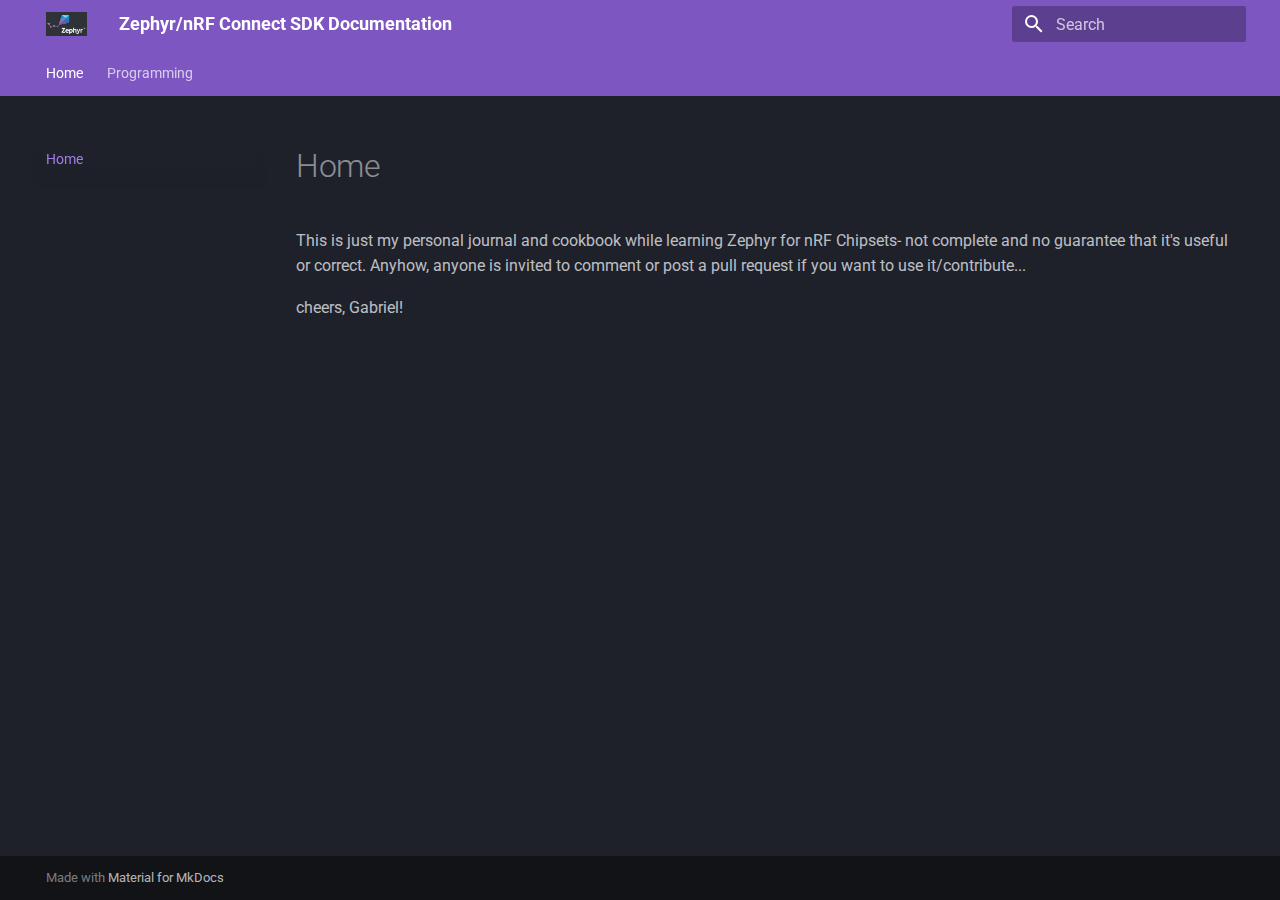
==== commit b288849c: "Deployed 29608a3 with MkDocs version: 1.6.1" ====
--- a/index.html
+++ b/index.html
@@ -298,7 +298,9 @@
 
   <h1>Home</h1>
 
-
+<p>This is just my personal journal and cookbook while learning Zephyr for nRF Chipsets- not complete and no guarantee that it's useful or correct.
+Anyhow, anyone is invited to comment or post a pull request if you want to use it/contribute...</p>
+<p>cheers, Gabriel! </p>
 
 
 
